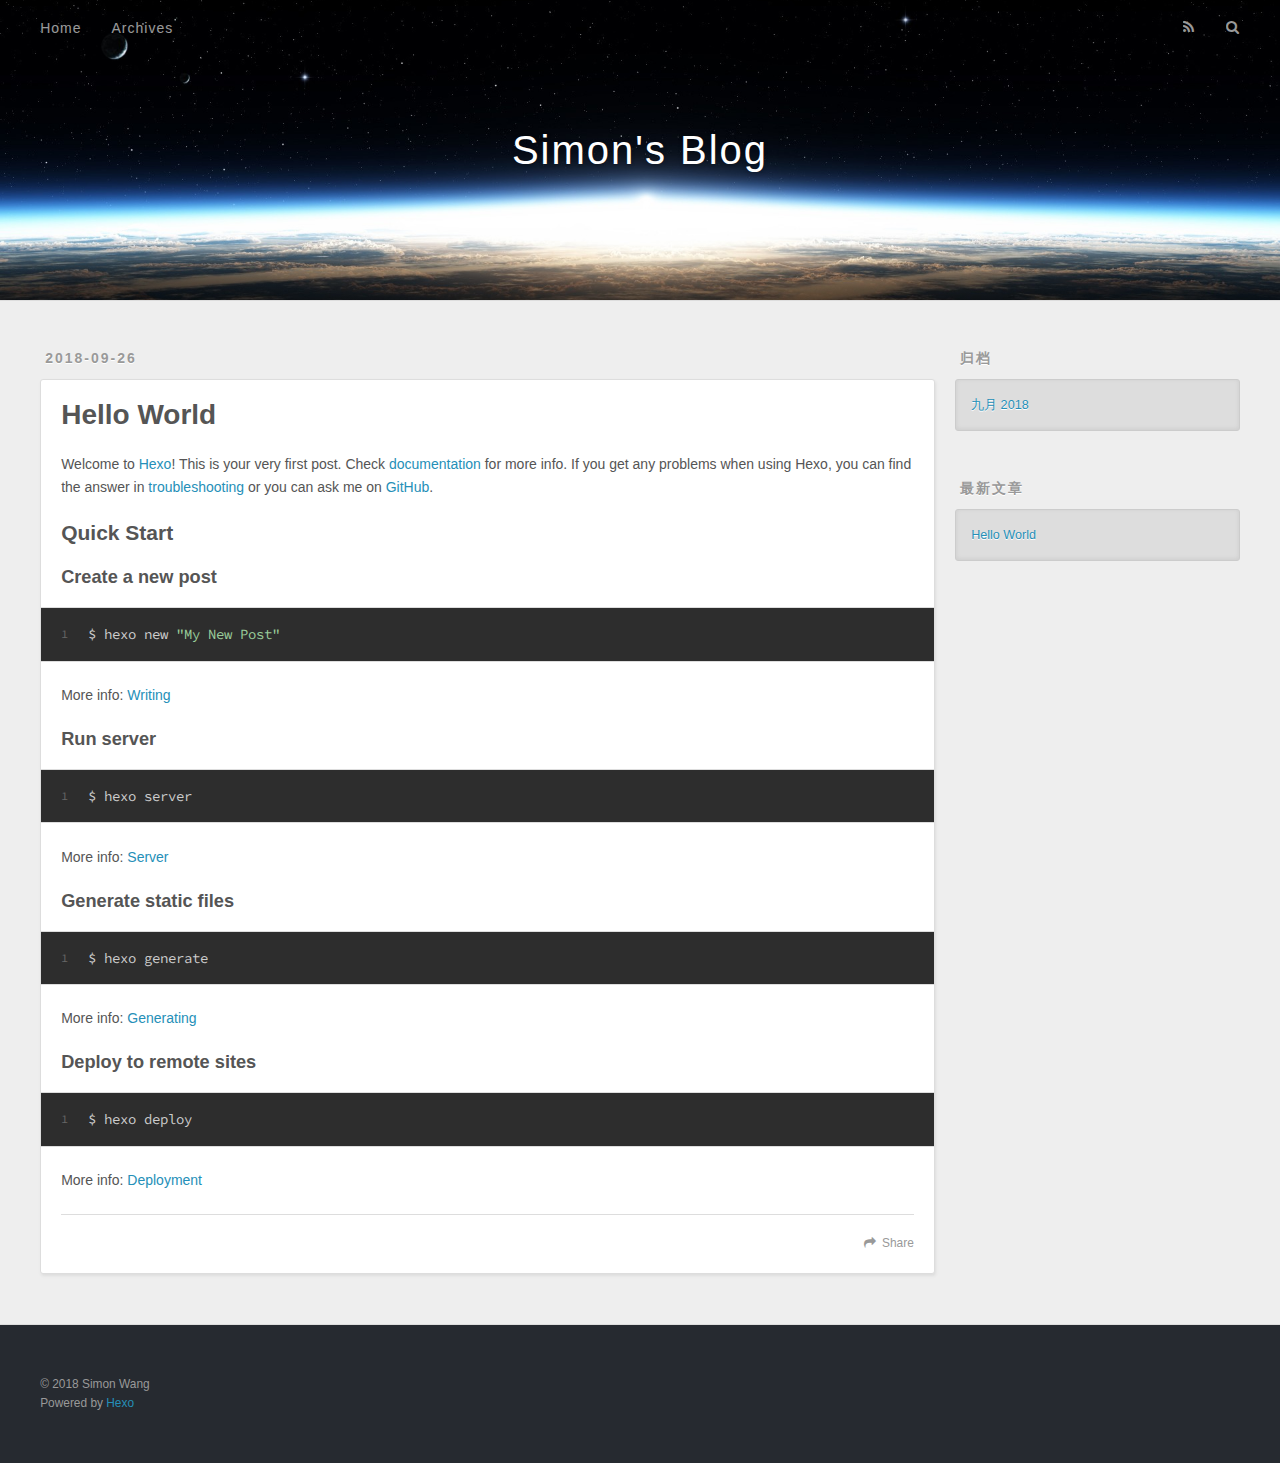
==== index.html @ 8a98c3b3 "Site updated: 2018-09-26 13:31:12" ====
<!DOCTYPE html>
<html>
<head>
  <meta charset="utf-8">
  

  
  <title>Simon&#39;s Blog</title>
  <meta name="viewport" content="width=device-width, initial-scale=1, maximum-scale=1">
  <meta name="description" content="Data Science / Computer Science">
<meta property="og:type" content="website">
<meta property="og:title" content="Simon&#39;s Blog">
<meta property="og:url" content="https://github.com/simonwang95/simonwang95.github.io.git/index.html">
<meta property="og:site_name" content="Simon&#39;s Blog">
<meta property="og:description" content="Data Science / Computer Science">
<meta property="og:locale" content="zh-CN">
<meta name="twitter:card" content="summary">
<meta name="twitter:title" content="Simon&#39;s Blog">
<meta name="twitter:description" content="Data Science / Computer Science">
  
    <link rel="alternate" href="/atom.xml" title="Simon&#39;s Blog" type="application/atom+xml">
  
  
    <link rel="icon" href="/favicon.png">
  
  
    <link href="//fonts.googleapis.com/css?family=Source+Code+Pro" rel="stylesheet" type="text/css">
  
  <link rel="stylesheet" href="/css/style.css">
</head>

<body>
  <div id="container">
    <div id="wrap">
      <header id="header">
  <div id="banner"></div>
  <div id="header-outer" class="outer">
    <div id="header-title" class="inner">
      <h1 id="logo-wrap">
        <a href="/" id="logo">Simon&#39;s Blog</a>
      </h1>
      
    </div>
    <div id="header-inner" class="inner">
      <nav id="main-nav">
        <a id="main-nav-toggle" class="nav-icon"></a>
        
          <a class="main-nav-link" href="/">Home</a>
        
          <a class="main-nav-link" href="/archives">Archives</a>
        
      </nav>
      <nav id="sub-nav">
        
          <a id="nav-rss-link" class="nav-icon" href="/atom.xml" title="RSS Feed"></a>
        
        <a id="nav-search-btn" class="nav-icon" title="搜索"></a>
      </nav>
      <div id="search-form-wrap">
        <form action="//google.com/search" method="get" accept-charset="UTF-8" class="search-form"><input type="search" name="q" class="search-form-input" placeholder="Search"><button type="submit" class="search-form-submit">&#xF002;</button><input type="hidden" name="sitesearch" value="https://github.com/simonwang95/simonwang95.github.io.git"></form>
      </div>
    </div>
  </div>
</header>
      <div class="outer">
        <section id="main">
  
    <article id="post-hello-world" class="article article-type-post" itemscope itemprop="blogPost">
  <div class="article-meta">
    <a href="/2018/09/26/hello-world/" class="article-date">
  <time datetime="2018-09-26T03:29:56.151Z" itemprop="datePublished">2018-09-26</time>
</a>
    
  </div>
  <div class="article-inner">
    
    
      <header class="article-header">
        
  
    <h1 itemprop="name">
      <a class="article-title" href="/2018/09/26/hello-world/">Hello World</a>
    </h1>
  

      </header>
    
    <div class="article-entry" itemprop="articleBody">
      
        <p>Welcome to <a href="https://hexo.io/" target="_blank" rel="noopener">Hexo</a>! This is your very first post. Check <a href="https://hexo.io/docs/" target="_blank" rel="noopener">documentation</a> for more info. If you get any problems when using Hexo, you can find the answer in <a href="https://hexo.io/docs/troubleshooting.html" target="_blank" rel="noopener">troubleshooting</a> or you can ask me on <a href="https://github.com/hexojs/hexo/issues">GitHub</a>.</p>
<h2 id="Quick-Start"><a href="#Quick-Start" class="headerlink" title="Quick Start"></a>Quick Start</h2><h3 id="Create-a-new-post"><a href="#Create-a-new-post" class="headerlink" title="Create a new post"></a>Create a new post</h3><figure class="highlight bash"><table><tr><td class="gutter"><pre><span class="line">1</span><br></pre></td><td class="code"><pre><span class="line">$ hexo new <span class="string">"My New Post"</span></span><br></pre></td></tr></table></figure>
<p>More info: <a href="https://hexo.io/docs/writing.html" target="_blank" rel="noopener">Writing</a></p>
<h3 id="Run-server"><a href="#Run-server" class="headerlink" title="Run server"></a>Run server</h3><figure class="highlight bash"><table><tr><td class="gutter"><pre><span class="line">1</span><br></pre></td><td class="code"><pre><span class="line">$ hexo server</span><br></pre></td></tr></table></figure>
<p>More info: <a href="https://hexo.io/docs/server.html" target="_blank" rel="noopener">Server</a></p>
<h3 id="Generate-static-files"><a href="#Generate-static-files" class="headerlink" title="Generate static files"></a>Generate static files</h3><figure class="highlight bash"><table><tr><td class="gutter"><pre><span class="line">1</span><br></pre></td><td class="code"><pre><span class="line">$ hexo generate</span><br></pre></td></tr></table></figure>
<p>More info: <a href="https://hexo.io/docs/generating.html" target="_blank" rel="noopener">Generating</a></p>
<h3 id="Deploy-to-remote-sites"><a href="#Deploy-to-remote-sites" class="headerlink" title="Deploy to remote sites"></a>Deploy to remote sites</h3><figure class="highlight bash"><table><tr><td class="gutter"><pre><span class="line">1</span><br></pre></td><td class="code"><pre><span class="line">$ hexo deploy</span><br></pre></td></tr></table></figure>
<p>More info: <a href="https://hexo.io/docs/deployment.html" target="_blank" rel="noopener">Deployment</a></p>

      
    </div>
    <footer class="article-footer">
      <a data-url="https://github.com/simonwang95/simonwang95.github.io.git/2018/09/26/hello-world/" data-id="cjminzao50000bovqdilsxh38" class="article-share-link">Share</a>
      
      
    </footer>
  </div>
  
</article>


  


</section>
        
          <aside id="sidebar">
  
    

  
    

  
    
  
    
  <div class="widget-wrap">
    <h3 class="widget-title">归档</h3>
    <div class="widget">
      <ul class="archive-list"><li class="archive-list-item"><a class="archive-list-link" href="/archives/2018/09/">九月 2018</a></li></ul>
    </div>
  </div>


  
    
  <div class="widget-wrap">
    <h3 class="widget-title">最新文章</h3>
    <div class="widget">
      <ul>
        
          <li>
            <a href="/2018/09/26/hello-world/">Hello World</a>
          </li>
        
      </ul>
    </div>
  </div>

  
</aside>
        
      </div>
      <footer id="footer">
  
  <div class="outer">
    <div id="footer-info" class="inner">
      &copy; 2018 Simon Wang<br>
      Powered by <a href="http://hexo.io/" target="_blank">Hexo</a>
    </div>
  </div>
</footer>
    </div>
    <nav id="mobile-nav">
  
    <a href="/" class="mobile-nav-link">Home</a>
  
    <a href="/archives" class="mobile-nav-link">Archives</a>
  
</nav>
    

<script src="//ajax.googleapis.com/ajax/libs/jquery/2.0.3/jquery.min.js"></script>


  <link rel="stylesheet" href="/fancybox/jquery.fancybox.css">
  <script src="/fancybox/jquery.fancybox.pack.js"></script>


<script src="/js/script.js"></script>



  </div>
</body>
</html>
---- css/style.css ----
body {
  width: 100%;
}
body:before,
body:after {
  content: "";
  display: table;
}
body:after {
  clear: both;
}
html,
body,
div,
span,
applet,
object,
iframe,
h1,
h2,
h3,
h4,
h5,
h6,
p,
blockquote,
pre,
a,
abbr,
acronym,
address,
big,
cite,
code,
del,
dfn,
em,
img,
ins,
kbd,
q,
s,
samp,
small,
strike,
strong,
sub,
sup,
tt,
var,
dl,
dt,
dd,
ol,
ul,
li,
fieldset,
form,
label,
legend,
table,
caption,
tbody,
tfoot,
thead,
tr,
th,
td {
  margin: 0;
  padding: 0;
  border: 0;
  outline: 0;
  font-weight: inherit;
  font-style: inherit;
  font-family: inherit;
  font-size: 100%;
  vertical-align: baseline;
}
body {
  line-height: 1;
  color: #000;
  background: #fff;
}
ol,
ul {
  list-style: none;
}
table {
  border-collapse: separate;
  border-spacing: 0;
  vertical-align: middle;
}
caption,
th,
td {
  text-align: left;
  font-weight: normal;
  vertical-align: middle;
}
a img {
  border: none;
}
input,
button {
  margin: 0;
  padding: 0;
}
input::-moz-focus-inner,
button::-moz-focus-inner {
  border: 0;
  padding: 0;
}
@font-face {
  font-family: FontAwesome;
  font-style: normal;
  font-weight: normal;
  src: url("fonts/fontawesome-webfont.eot?v=#4.0.3");
  src: url("fonts/fontawesome-webfont.eot?#iefix&v=#4.0.3") format("embedded-opentype"), url("fonts/fontawesome-webfont.woff?v=#4.0.3") format("woff"), url("fonts/fontawesome-webfont.ttf?v=#4.0.3") format("truetype"), url("fonts/fontawesome-webfont.svg#fontawesomeregular?v=#4.0.3") format("svg");
}
html,
body,
#container {
  height: 100%;
}
body {
  background: #eee;
  font: 14px -apple-system, BlinkMacSystemFont, "Segoe UI", "Roboto", "Oxygen", "Ubuntu", "Cantarell", "Fira Sans", "Droid Sans", "Helvetica Neue", sans-serif;
  -webkit-text-size-adjust: 100%;
}
.outer {
  max-width: 1220px;
  margin: 0 auto;
  padding: 0 20px;
}
.outer:before,
.outer:after {
  content: "";
  display: table;
}
.outer:after {
  clear: both;
}
.inner {
  display: inline;
  float: left;
  width: 98.33333333333333%;
  margin: 0 0.833333333333333%;
}
.left,
.alignleft {
  float: left;
}
.right,
.alignright {
  float: right;
}
.clear {
  clear: both;
}
#container {
  position: relative;
}
.mobile-nav-on {
  overflow: hidden;
}
#wrap {
  height: 100%;
  width: 100%;
  position: absolute;
  top: 0;
  left: 0;
  -webkit-transition: 0.2s ease-out;
  -moz-transition: 0.2s ease-out;
  -ms-transition: 0.2s ease-out;
  transition: 0.2s ease-out;
  z-index: 1;
  background: #eee;
}
.mobile-nav-on #wrap {
  left: 280px;
}
@media screen and (min-width: 768px) {
  #main {
    display: inline;
    float: left;
    width: 73.33333333333333%;
    margin: 0 0.833333333333333%;
  }
}
.article-date,
.article-category-link,
.archive-year,
.widget-title {
  text-decoration: none;
  text-transform: uppercase;
  letter-spacing: 2px;
  color: #999;
  margin-bottom: 1em;
  margin-left: 5px;
  line-height: 1em;
  text-shadow: 0 1px #fff;
  font-weight: bold;
}
.article-inner,
.archive-article-inner {
  background: #fff;
  -webkit-box-shadow: 1px 2px 3px #ddd;
  box-shadow: 1px 2px 3px #ddd;
  border: 1px solid #ddd;
  border-radius: 3px;
}
.article-entry h1,
.widget h1 {
  font-size: 2em;
}
.article-entry h2,
.widget h2 {
  font-size: 1.5em;
}
.article-entry h3,
.widget h3 {
  font-size: 1.3em;
}
.article-entry h4,
.widget h4 {
  font-size: 1.2em;
}
.article-entry h5,
.widget h5 {
  font-size: 1em;
}
.article-entry h6,
.widget h6 {
  font-size: 1em;
  color: #999;
}
.article-entry hr,
.widget hr {
  border: 1px dashed #ddd;
}
.article-entry strong,
.widget strong {
  font-weight: bold;
}
.article-entry em,
.widget em,
.article-entry cite,
.widget cite {
  font-style: italic;
}
.article-entry sup,
.widget sup,
.article-entry sub,
.widget sub {
  font-size: 0.75em;
  line-height: 0;
  position: relative;
  vertical-align: baseline;
}
.article-entry sup,
.widget sup {
  top: -0.5em;
}
.article-entry sub,
.widget sub {
  bottom: -0.2em;
}
.article-entry small,
.widget small {
  font-size: 0.85em;
}
.article-entry acronym,
.widget acronym,
.article-entry abbr,
.widget abbr {
  border-bottom: 1px dotted;
}
.article-entry ul,
.widget ul,
.article-entry ol,
.widget ol,
.article-entry dl,
.widget dl {
  margin: 0 20px;
  line-height: 1.6em;
}
.article-entry ul ul,
.widget ul ul,
.article-entry ol ul,
.widget ol ul,
.article-entry ul ol,
.widget ul ol,
.article-entry ol ol,
.widget ol ol {
  margin-top: 0;
  margin-bottom: 0;
}
.article-entry ul,
.widget ul {
  list-style: disc;
}
.article-entry ol,
.widget ol {
  list-style: decimal;
}
.article-entry dt,
.widget dt {
  font-weight: bold;
}
#header {
  height: 300px;
  position: relative;
  border-bottom: 1px solid #ddd;
}
#header:before,
#header:after {
  content: "";
  position: absolute;
  left: 0;
  right: 0;
  height: 40px;
}
#header:before {
  top: 0;
  background: -webkit-linear-gradient(rgba(0,0,0,0.2), transparent);
  background: -moz-linear-gradient(rgba(0,0,0,0.2), transparent);
  background: -ms-linear-gradient(rgba(0,0,0,0.2), transparent);
  background: linear-gradient(rgba(0,0,0,0.2), transparent);
}
#header:after {
  bottom: 0;
  background: -webkit-linear-gradient(transparent, rgba(0,0,0,0.2));
  background: -moz-linear-gradient(transparent, rgba(0,0,0,0.2));
  background: -ms-linear-gradient(transparent, rgba(0,0,0,0.2));
  background: linear-gradient(transparent, rgba(0,0,0,0.2));
}
#header-outer {
  height: 100%;
  position: relative;
}
#header-inner {
  position: relative;
  overflow: hidden;
}
#banner {
  position: absolute;
  top: 0;
  left: 0;
  width: 100%;
  height: 100%;
  background: url("images/banner.jpg") center #000;
  -webkit-background-size: cover;
  -moz-background-size: cover;
  background-size: cover;
  z-index: -1;
}
#header-title {
  text-align: center;
  height: 40px;
  position: absolute;
  top: 50%;
  left: 0;
  margin-top: -20px;
}
#logo,
#subtitle {
  text-decoration: none;
  color: #fff;
  font-weight: 300;
  text-shadow: 0 1px 4px rgba(0,0,0,0.3);
}
#logo {
  font-size: 40px;
  line-height: 40px;
  letter-spacing: 2px;
}
#subtitle {
  font-size: 16px;
  line-height: 16px;
  letter-spacing: 1px;
}
#subtitle-wrap {
  margin-top: 16px;
}
#main-nav {
  float: left;
  margin-left: -15px;
}
.nav-icon,
.main-nav-link {
  float: left;
  color: #fff;
  opacity: 0.6;
  text-decoration: none;
  text-shadow: 0 1px rgba(0,0,0,0.2);
  -webkit-transition: opacity 0.2s;
  -moz-transition: opacity 0.2s;
  -ms-transition: opacity 0.2s;
  transition: opacity 0.2s;
  display: block;
  padding: 20px 15px;
}
.nav-icon:hover,
.main-nav-link:hover {
  opacity: 1;
}
.nav-icon {
  font-family: FontAwesome;
  text-align: center;
  font-size: 14px;
  width: 14px;
  height: 14px;
  padding: 20px 15px;
  position: relative;
  cursor: pointer;
}
.main-nav-link {
  font-weight: 300;
  letter-spacing: 1px;
}
@media screen and (max-width: 479px) {
  .main-nav-link {
    display: none;
  }
}
#main-nav-toggle {
  display: none;
}
#main-nav-toggle:before {
  content: "\f0c9";
}
@media screen and (max-width: 479px) {
  #main-nav-toggle {
    display: block;
  }
}
#sub-nav {
  float: right;
  margin-right: -15px;
}
#nav-rss-link:before {
  content: "\f09e";
}
#nav-search-btn:before {
  content: "\f002";
}
#search-form-wrap {
  position: absolute;
  top: 15px;
  width: 150px;
  height: 30px;
  right: -150px;
  opacity: 0;
  -webkit-transition: 0.2s ease-out;
  -moz-transition: 0.2s ease-out;
  -ms-transition: 0.2s ease-out;
  transition: 0.2s ease-out;
}
#search-form-wrap.on {
  opacity: 1;
  right: 0;
}
@media screen and (max-width: 479px) {
  #search-form-wrap {
    width: 100%;
    right: -100%;
  }
}
.search-form {
  position: absolute;
  top: 0;
  left: 0;
  right: 0;
  background: #fff;
  padding: 5px 15px;
  border-radius: 15px;
  -webkit-box-shadow: 0 0 10px rgba(0,0,0,0.3);
  box-shadow: 0 0 10px rgba(0,0,0,0.3);
}
.search-form-input {
  border: none;
  background: none;
  color: #555;
  width: 100%;
  font: 13px -apple-system, BlinkMacSystemFont, "Segoe UI", "Roboto", "Oxygen", "Ubuntu", "Cantarell", "Fira Sans", "Droid Sans", "Helvetica Neue", sans-serif;
  outline: none;
}
.search-form-input::-webkit-search-results-decoration,
.search-form-input::-webkit-search-cancel-button {
  -webkit-appearance: none;
}
.search-form-submit {
  position: absolute;
  top: 50%;
  right: 10px;
  margin-top: -7px;
  font: 13px FontAwesome;
  border: none;
  background: none;
  color: #bbb;
  cursor: pointer;
}
.search-form-submit:hover,
.search-form-submit:focus {
  color: #777;
}
.article {
  margin: 50px 0;
}
.article-inner {
  overflow: hidden;
}
.article-meta:before,
.article-meta:after {
  content: "";
  display: table;
}
.article-meta:after {
  clear: both;
}
.article-date {
  float: left;
}
.article-category {
  float: left;
  line-height: 1em;
  color: #ccc;
  text-shadow: 0 1px #fff;
  margin-left: 8px;
}
.article-category:before {
  content: "\2022";
}
.article-category-link {
  margin: 0 12px 1em;
}
.article-header {
  padding: 20px 20px 0;
}
.article-title {
  text-decoration: none;
  font-size: 2em;
  font-weight: bold;
  color: #555;
  line-height: 1.1em;
  -webkit-transition: color 0.2s;
  -moz-transition: color 0.2s;
  -ms-transition: color 0.2s;
  transition: color 0.2s;
}
a.article-title:hover {
  color: #258fb8;
}
.article-entry {
  color: #555;
  padding: 0 20px;
}
.article-entry:before,
.article-entry:after {
  content: "";
  display: table;
}
.article-entry:after {
  clear: both;
}
.article-entry p,
.article-entry table {
  line-height: 1.6em;
  margin: 1.6em 0;
}
.article-entry h1,
.article-entry h2,
.article-entry h3,
.article-entry h4,
.article-entry h5,
.article-entry h6 {
  font-weight: bold;
}
.article-entry h1,
.article-entry h2,
.article-entry h3,
.article-entry h4,
.article-entry h5,
.article-entry h6 {
  line-height: 1.1em;
  margin: 1.1em 0;
}
.article-entry a {
  color: #258fb8;
  text-decoration: none;
}
.article-entry a:hover {
  text-decoration: underline;
}
.article-entry ul,
.article-entry ol,
.article-entry dl {
  margin-top: 1.6em;
  margin-bottom: 1.6em;
}
.article-entry img,
.article-entry video {
  max-width: 100%;
  height: auto;
  display: block;
  margin: auto;
}
.article-entry iframe {
  border: none;
}
.article-entry table {
  width: 100%;
  border-collapse: collapse;
  border-spacing: 0;
}
.article-entry th {
  font-weight: bold;
  border-bottom: 3px solid #ddd;
  padding-bottom: 0.5em;
}
.article-entry td {
  border-bottom: 1px solid #ddd;
  padding: 10px 0;
}
.article-entry blockquote {
  font-family: Georgia, "Times New Roman", serif;
  font-size: 1.4em;
  margin: 1.6em 20px;
  text-align: center;
}
.article-entry blockquote footer {
  font-size: 14px;
  margin: 1.6em 0;
  font-family: -apple-system, BlinkMacSystemFont, "Segoe UI", "Roboto", "Oxygen", "Ubuntu", "Cantarell", "Fira Sans", "Droid Sans", "Helvetica Neue", sans-serif;
}
.article-entry blockquote footer cite:before {
  content: "—";
  padding: 0 0.5em;
}
.article-entry .pullquote {
  text-align: left;
  width: 45%;
  margin: 0;
}
.article-entry .pullquote.left {
  margin-left: 0.5em;
  margin-right: 1em;
}
.article-entry .pullquote.right {
  margin-right: 0.5em;
  margin-left: 1em;
}
.article-entry .caption {
  color: #999;
  display: block;
  font-size: 0.9em;
  margin-top: 0.5em;
  position: relative;
  text-align: center;
}
.article-entry .video-container {
  position: relative;
  padding-top: 56.25%;
  height: 0;
  overflow: hidden;
}
.article-entry .video-container iframe,
.article-entry .video-container object,
.article-entry .video-container embed {
  position: absolute;
  top: 0;
  left: 0;
  width: 100%;
  height: 100%;
  margin-top: 0;
}
.article-more-link a {
  display: inline-block;
  line-height: 1em;
  padding: 6px 15px;
  border-radius: 15px;
  background: #eee;
  color: #999;
  text-shadow: 0 1px #fff;
  text-decoration: none;
}
.article-more-link a:hover {
  background: #258fb8;
  color: #fff;
  text-decoration: none;
  text-shadow: 0 1px #1e7293;
}
.article-footer {
  font-size: 0.85em;
  line-height: 1.6em;
  border-top: 1px solid #ddd;
  padding-top: 1.6em;
  margin: 0 20px 20px;
}
.article-footer:before,
.article-footer:after {
  content: "";
  display: table;
}
.article-footer:after {
  clear: both;
}
.article-footer a {
  color: #999;
  text-decoration: none;
}
.article-footer a:hover {
  color: #555;
}
.article-tag-list-item {
  float: left;
  margin-right: 10px;
}
.article-tag-list-link:before {
  content: "#";
}
.article-comment-link {
  float: right;
}
.article-comment-link:before {
  content: "\f075";
  font-family: FontAwesome;
  padding-right: 8px;
}
.article-share-link {
  cursor: pointer;
  float: right;
  margin-left: 20px;
}
.article-share-link:before {
  content: "\f064";
  font-family: FontAwesome;
  padding-right: 6px;
}
#article-nav {
  position: relative;
}
#article-nav:before,
#article-nav:after {
  content: "";
  display: table;
}
#article-nav:after {
  clear: both;
}
@media screen and (min-width: 768px) {
  #article-nav {
    margin: 50px 0;
  }
  #article-nav:before {
    width: 8px;
    height: 8px;
    position: absolute;
    top: 50%;
    left: 50%;
    margin-top: -4px;
    margin-left: -4px;
    content: "";
    border-radius: 50%;
    background: #ddd;
    -webkit-box-shadow: 0 1px 2px #fff;
    box-shadow: 0 1px 2px #fff;
  }
}
.article-nav-link-wrap {
  text-decoration: none;
  text-shadow: 0 1px #fff;
  color: #999;
  -webkit-box-sizing: border-box;
  -moz-box-sizing: border-box;
  box-sizing: border-box;
  margin-top: 50px;
  text-align: center;
  display: block;
}
.article-nav-link-wrap:hover {
  color: #555;
}
@media screen and (min-width: 768px) {
  .article-nav-link-wrap {
    width: 50%;
    margin-top: 0;
  }
}
@media screen and (min-width: 768px) {
  #article-nav-newer {
    float: left;
    text-align: right;
    padding-right: 20px;
  }
}
@media screen and (min-width: 768px) {
  #article-nav-older {
    float: right;
    text-align: left;
    padding-left: 20px;
  }
}
.article-nav-caption {
  text-transform: uppercase;
  letter-spacing: 2px;
  color: #ddd;
  line-height: 1em;
  font-weight: bold;
}
#article-nav-newer .article-nav-caption {
  margin-right: -2px;
}
.article-nav-title {
  font-size: 0.85em;
  line-height: 1.6em;
  margin-top: 0.5em;
}
.article-share-box {
  position: absolute;
  display: none;
  background: #fff;
  -webkit-box-shadow: 1px 2px 10px rgba(0,0,0,0.2);
  box-shadow: 1px 2px 10px rgba(0,0,0,0.2);
  border-radius: 3px;
  margin-left: -145px;
  overflow: hidden;
  z-index: 1;
}
.article-share-box.on {
  display: block;
}
.article-share-input {
  width: 100%;
  background: none;
  -webkit-box-sizing: border-box;
  -moz-box-sizing: border-box;
  box-sizing: border-box;
  font: 14px -apple-system, BlinkMacSystemFont, "Segoe UI", "Roboto", "Oxygen", "Ubuntu", "Cantarell", "Fira Sans", "Droid Sans", "Helvetica Neue", sans-serif;
  padding: 0 15px;
  color: #555;
  outline: none;
  border: 1px solid #ddd;
  border-radius: 3px 3px 0 0;
  height: 36px;
  line-height: 36px;
}
.article-share-links {
  background: #eee;
}
.article-share-links:before,
.article-share-links:after {
  content: "";
  display: table;
}
.article-share-links:after {
  clear: both;
}
.article-share-twitter,
.article-share-facebook,
.article-share-pinterest,
.article-share-google {
  width: 50px;
  height: 36px;
  display: block;
  float: left;
  position: relative;
  color: #999;
  text-shadow: 0 1px #fff;
}
.article-share-twitter:before,
.article-share-facebook:before,
.article-share-pinterest:before,
.article-share-google:before {
  font-size: 20px;
  font-family: FontAwesome;
  width: 20px;
  height: 20px;
  position: absolute;
  top: 50%;
  left: 50%;
  margin-top: -10px;
  margin-left: -10px;
  text-align: center;
}
.article-share-twitter:hover,
.article-share-facebook:hover,
.article-share-pinterest:hover,
.article-share-google:hover {
  color: #fff;
}
.article-share-twitter:before {
  content: "\f099";
}
.article-share-twitter:hover {
  background: #00aced;
  text-shadow: 0 1px #008abe;
}
.article-share-facebook:before {
  content: "\f09a";
}
.article-share-facebook:hover {
  background: #3b5998;
  text-shadow: 0 1px #2f477a;
}
.article-share-pinterest:before {
  content: "\f0d2";
}
.article-share-pinterest:hover {
  background: #cb2027;
  text-shadow: 0 1px #a21a1f;
}
.article-share-google:before {
  content: "\f0d5";
}
.article-share-google:hover {
  background: #dd4b39;
  text-shadow: 0 1px #be3221;
}
.article-gallery {
  background: #000;
  position: relative;
}
.article-gallery-photos {
  position: relative;
  overflow: hidden;
}
.article-gallery-img {
  display: none;
  max-width: 100%;
}
.article-gallery-img:first-child {
  display: block;
}
.article-gallery-img.loaded {
  position: absolute;
  display: block;
}
.article-gallery-img img {
  display: block;
  max-width: 100%;
  margin: 0 auto;
}
#comments {
  background: #fff;
  -webkit-box-shadow: 1px 2px 3px #ddd;
  box-shadow: 1px 2px 3px #ddd;
  padding: 20px;
  border: 1px solid #ddd;
  border-radius: 3px;
  margin: 50px 0;
}
#comments a {
  color: #258fb8;
}
.archives-wrap {
  margin: 50px 0;
}
.archives:before,
.archives:after {
  content: "";
  display: table;
}
.archives:after {
  clear: both;
}
.archive-year-wrap {
  margin-bottom: 1em;
}
.archives {
  -webkit-column-gap: 10px;
  -moz-column-gap: 10px;
  column-gap: 10px;
}
@media screen and (min-width: 480px) and (max-width: 767px) {
  .archives {
    -webkit-column-count: 2;
    -moz-column-count: 2;
    column-count: 2;
  }
}
@media screen and (min-width: 768px) {
  .archives {
    -webkit-column-count: 3;
    -moz-column-count: 3;
    column-count: 3;
  }
}
.archive-article {
  -webkit-column-break-inside: avoid;
  page-break-inside: avoid;
  overflow: hidden;
  break-inside: avoid-column;
}
.archive-article-inner {
  padding: 10px;
  margin-bottom: 15px;
}
.archive-article-title {
  text-decoration: none;
  font-weight: bold;
  color: #555;
  -webkit-transition: color 0.2s;
  -moz-transition: color 0.2s;
  -ms-transition: color 0.2s;
  transition: color 0.2s;
  line-height: 1.6em;
}
.archive-article-title:hover {
  color: #258fb8;
}
.archive-article-footer {
  margin-top: 1em;
}
.archive-article-date {
  color: #999;
  text-decoration: none;
  font-size: 0.85em;
  line-height: 1em;
  margin-bottom: 0.5em;
  display: block;
}
#page-nav {
  margin: 50px auto;
  background: #fff;
  -webkit-box-shadow: 1px 2px 3px #ddd;
  box-shadow: 1px 2px 3px #ddd;
  border: 1px solid #ddd;
  border-radius: 3px;
  text-align: center;
  color: #999;
  overflow: hidden;
}
#page-nav:before,
#page-nav:after {
  content: "";
  display: table;
}
#page-nav:after {
  clear: both;
}
#page-nav a,
#page-nav span {
  padding: 10px 20px;
  line-height: 1;
  height: 2ex;
}
#page-nav a {
  color: #999;
  text-decoration: none;
}
#page-nav a:hover {
  background: #999;
  color: #fff;
}
#page-nav .prev {
  float: left;
}
#page-nav .next {
  float: right;
}
#page-nav .page-number {
  display: inline-block;
}
@media screen and (max-width: 479px) {
  #page-nav .page-number {
    display: none;
  }
}
#page-nav .current {
  color: #555;
  font-weight: bold;
}
#page-nav .space {
  color: #ddd;
}
#footer {
  background: #262a30;
  padding: 50px 0;
  border-top: 1px solid #ddd;
  color: #999;
}
#footer a {
  color: #258fb8;
  text-decoration: none;
}
#footer a:hover {
  text-decoration: underline;
}
#footer-info {
  line-height: 1.6em;
  font-size: 0.85em;
}
.article-entry pre,
.article-entry .highlight {
  background: #2d2d2d;
  margin: 0 -20px;
  padding: 15px 20px;
  border-style: solid;
  border-color: #ddd;
  border-width: 1px 0;
  overflow: auto;
  color: #ccc;
  line-height: 22.400000000000002px;
}
.article-entry .highlight .gutter pre,
.article-entry .gist .gist-file .gist-data .line-numbers {
  color: #666;
  font-size: 0.85em;
}
.article-entry pre,
.article-entry code {
  font-family: "Source Code Pro", Consolas, Monaco, Menlo, Consolas, monospace;
}
.article-entry code {
  background: #eee;
  text-shadow: 0 1px #fff;
  padding: 0 0.3em;
}
.article-entry pre code {
  background: none;
  text-shadow: none;
  padding: 0;
}
.article-entry .highlight pre {
  border: none;
  margin: 0;
  padding: 0;
}
.article-entry .highlight table {
  margin: 0;
  width: auto;
}
.article-entry .highlight td {
  border: none;
  padding: 0;
}
.article-entry .highlight figcaption {
  font-size: 0.85em;
  color: #999;
  line-height: 1em;
  margin-bottom: 1em;
}
.article-entry .highlight figcaption:before,
.article-entry .highlight figcaption:after {
  content: "";
  display: table;
}
.article-entry .highlight figcaption:after {
  clear: both;
}
.article-entry .highlight figcaption a {
  float: right;
}
.article-entry .highlight .gutter pre {
  text-align: right;
  padding-right: 20px;
}
.article-entry .highlight .line {
  height: 22.400000000000002px;
}
.article-entry .highlight .line.marked {
  background: #515151;
}
.article-entry .gist {
  margin: 0 -20px;
  border-style: solid;
  border-color: #ddd;
  border-width: 1px 0;
  background: #2d2d2d;
  padding: 15px 20px 15px 0;
}
.article-entry .gist .gist-file {
  border: none;
  font-family: "Source Code Pro", Consolas, Monaco, Menlo, Consolas, monospace;
  margin: 0;
}
.article-entry .gist .gist-file .gist-data {
  background: none;
  border: none;
}
.article-entry .gist .gist-file .gist-data .line-numbers {
  background: none;
  border: none;
  padding: 0 20px 0 0;
}
.article-entry .gist .gist-file .gist-data .line-data {
  padding: 0 !important;
}
.article-entry .gist .gist-file .highlight {
  margin: 0;
  padding: 0;
  border: none;
}
.article-entry .gist .gist-file .gist-meta {
  background: #2d2d2d;
  color: #999;
  font: 0.85em -apple-system, BlinkMacSystemFont, "Segoe UI", "Roboto", "Oxygen", "Ubuntu", "Cantarell", "Fira Sans", "Droid Sans", "Helvetica Neue", sans-serif;
  text-shadow: 0 0;
  padding: 0;
  margin-top: 1em;
  margin-left: 20px;
}
.article-entry .gist .gist-file .gist-meta a {
  color: #258fb8;
  font-weight: normal;
}
.article-entry .gist .gist-file .gist-meta a:hover {
  text-decoration: underline;
}
pre .comment,
pre .title {
  color: #999;
}
pre .variable,
pre .attribute,
pre .tag,
pre .regexp,
pre .ruby .constant,
pre .xml .tag .title,
pre .xml .pi,
pre .xml .doctype,
pre .html .doctype,
pre .css .id,
pre .css .class,
pre .css .pseudo {
  color: #f2777a;
}
pre .number,
pre .preprocessor,
pre .built_in,
pre .literal,
pre .params,
pre .constant {
  color: #f99157;
}
pre .class,
pre .ruby .class .title,
pre .css .rules .attribute {
  color: #9c9;
}
pre .string,
pre .value,
pre .inheritance,
pre .header,
pre .ruby .symbol,
pre .xml .cdata {
  color: #9c9;
}
pre .css .hexcolor {
  color: #6cc;
}
pre .function,
pre .python .decorator,
pre .python .title,
pre .ruby .function .title,
pre .ruby .title .keyword,
pre .perl .sub,
pre .javascript .title,
pre .coffeescript .title {
  color: #69c;
}
pre .keyword,
pre .javascript .function {
  color: #c9c;
}
@media screen and (max-width: 479px) {
  #mobile-nav {
    position: absolute;
    top: 0;
    left: 0;
    width: 280px;
    height: 100%;
    background: #191919;
    border-right: 1px solid #fff;
  }
}
@media screen and (max-width: 479px) {
  .mobile-nav-link {
    display: block;
    color: #999;
    text-decoration: none;
    padding: 15px 20px;
    font-weight: bold;
  }
  .mobile-nav-link:hover {
    color: #fff;
  }
}
@media screen and (min-width: 768px) {
  #sidebar {
    display: inline;
    float: left;
    width: 23.333333333333332%;
    margin: 0 0.833333333333333%;
  }
}
.widget-wrap {
  margin: 50px 0;
}
.widget {
  color: #777;
  text-shadow: 0 1px #fff;
  background: #ddd;
  -webkit-box-shadow: 0 -1px 4px #ccc inset;
  box-shadow: 0 -1px 4px #ccc inset;
  border: 1px solid #ccc;
  padding: 15px;
  border-radius: 3px;
}
.widget a {
  color: #258fb8;
  text-decoration: none;
}
.widget a:hover {
  text-decoration: underline;
}
.widget ul ul,
.widget ol ul,
.widget dl ul,
.widget ul ol,
.widget ol ol,
.widget dl ol,
.widget ul dl,
.widget ol dl,
.widget dl dl {
  margin-left: 15px;
  list-style: disc;
}
.widget {
  line-height: 1.6em;
  word-wrap: break-word;
  font-size: 0.9em;
}
.widget ul,
.widget ol {
  list-style: none;
  margin: 0;
}
.widget ul ul,
.widget ol ul,
.widget ul ol,
.widget ol ol {
  margin: 0 20px;
}
.widget ul ul,
.widget ol ul {
  list-style: disc;
}
.widget ul ol,
.widget ol ol {
  list-style: decimal;
}
.category-list-count,
.tag-list-count,
.archive-list-count {
  padding-left: 5px;
  color: #999;
  font-size: 0.85em;
}
.category-list-count:before,
.tag-list-count:before,
.archive-list-count:before {
  content: "(";
}
.category-list-count:after,
.tag-list-count:after,
.archive-list-count:after {
  content: ")";
}
.tagcloud a {
  margin-right: 5px;
  display: inline-block;
}
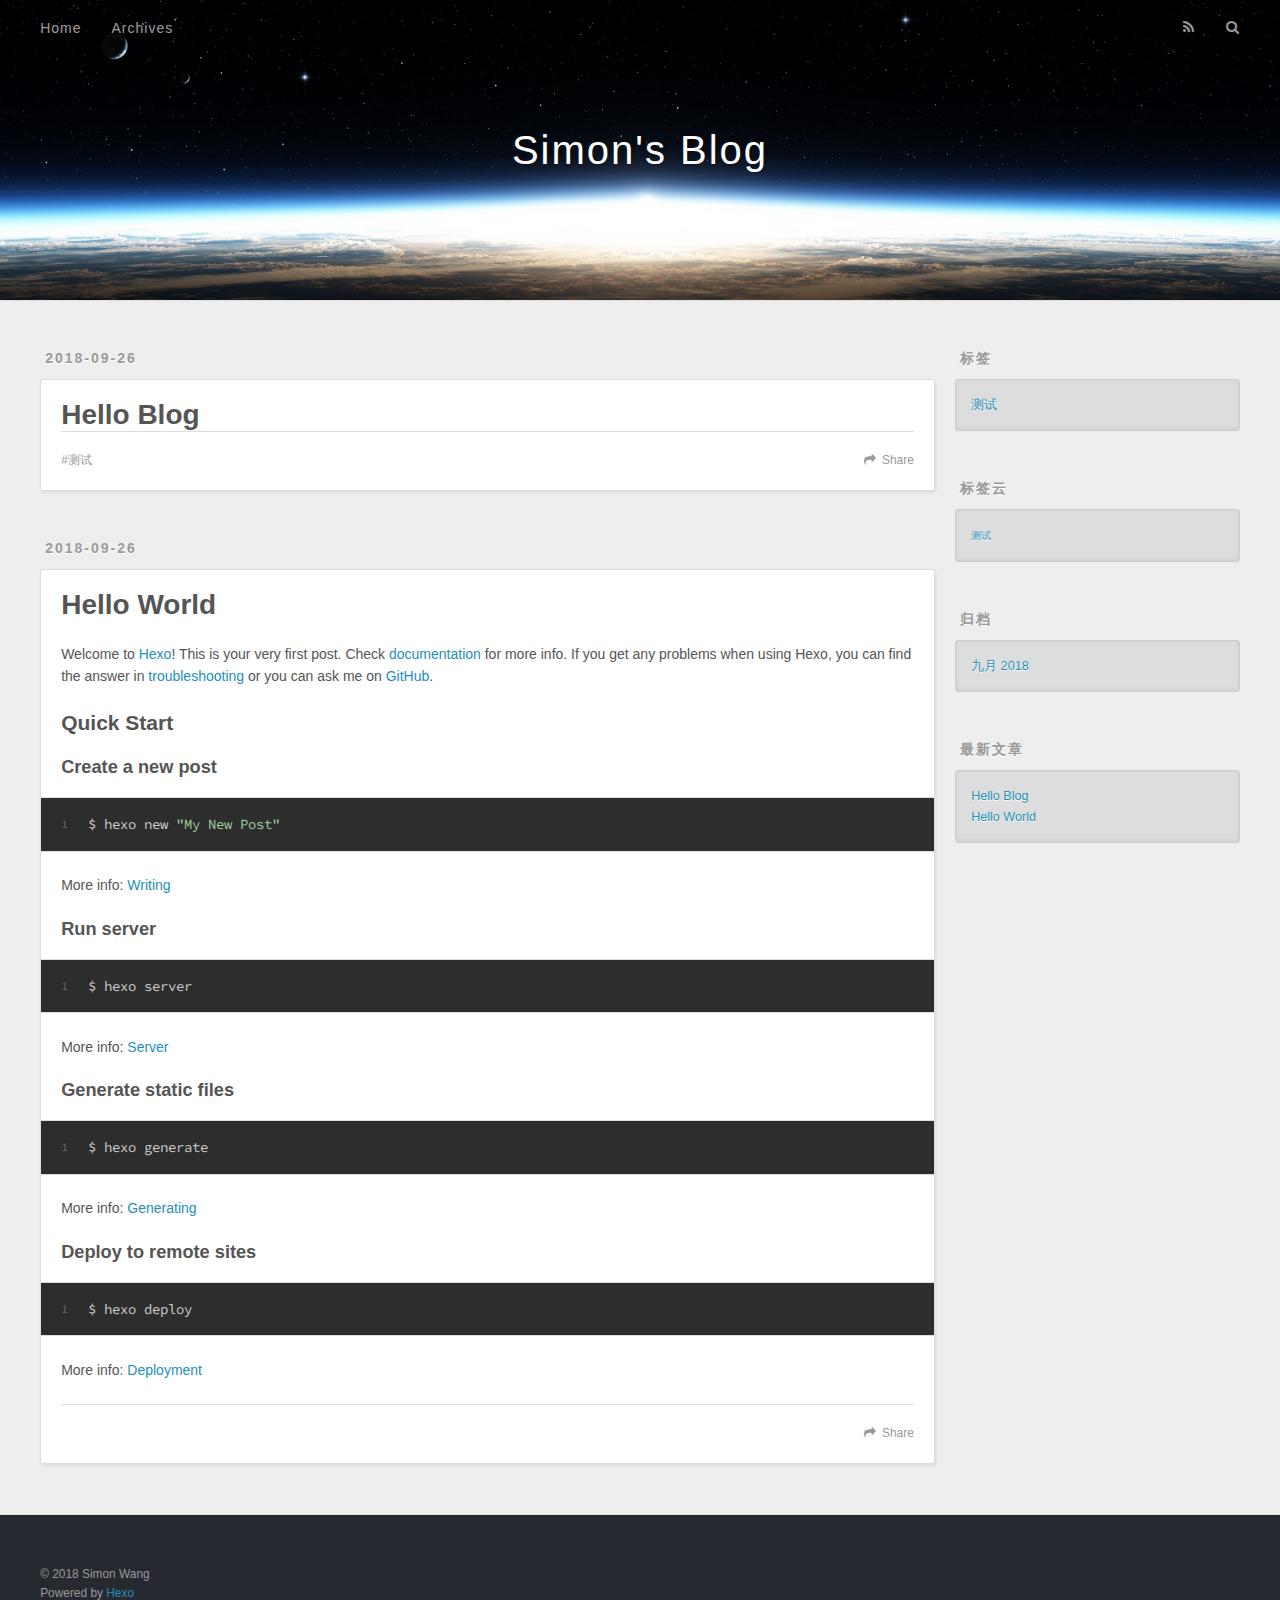
==== commit 9873b3ae: "Site updated: 2018-09-26 13:53:43" ====
--- a/index.html
+++ b/index.html
@@ -10,7 +10,7 @@
   <meta name="description" content="Data Science / Computer Science">
 <meta property="og:type" content="website">
 <meta property="og:title" content="Simon&#39;s Blog">
-<meta property="og:url" content="https://github.com/simonwang95/simonwang95.github.io.git/index.html">
+<meta property="og:url" content="http://yoursite.com/index.html">
 <meta property="og:site_name" content="Simon&#39;s Blog">
 <meta property="og:description" content="Data Science / Computer Science">
 <meta property="og:locale" content="zh-CN">
@@ -57,13 +57,51 @@
         <a id="nav-search-btn" class="nav-icon" title="搜索"></a>
       </nav>
       <div id="search-form-wrap">
-        <form action="//google.com/search" method="get" accept-charset="UTF-8" class="search-form"><input type="search" name="q" class="search-form-input" placeholder="Search"><button type="submit" class="search-form-submit">&#xF002;</button><input type="hidden" name="sitesearch" value="https://github.com/simonwang95/simonwang95.github.io.git"></form>
+        <form action="//google.com/search" method="get" accept-charset="UTF-8" class="search-form"><input type="search" name="q" class="search-form-input" placeholder="Search"><button type="submit" class="search-form-submit">&#xF002;</button><input type="hidden" name="sitesearch" value="http://yoursite.com"></form>
       </div>
     </div>
   </div>
 </header>
       <div class="outer">
         <section id="main">
+  
+    <article id="post-Hello-Blog" class="article article-type-post" itemscope itemprop="blogPost">
+  <div class="article-meta">
+    <a href="/2018/09/26/Hello-Blog/" class="article-date">
+  <time datetime="2018-09-26T05:38:33.000Z" itemprop="datePublished">2018-09-26</time>
+</a>
+    
+  </div>
+  <div class="article-inner">
+    
+    
+      <header class="article-header">
+        
+  
+    <h1 itemprop="name">
+      <a class="article-title" href="/2018/09/26/Hello-Blog/">Hello Blog</a>
+    </h1>
+  
+
+      </header>
+    
+    <div class="article-entry" itemprop="articleBody">
+      
+        
+      
+    </div>
+    <footer class="article-footer">
+      <a data-url="http://yoursite.com/2018/09/26/Hello-Blog/" data-id="cjmiqeoj00000k4vqb4rhen1s" class="article-share-link">Share</a>
+      
+      
+  <ul class="article-tag-list"><li class="article-tag-list-item"><a class="article-tag-list-link" href="/tags/测试/">测试</a></li></ul>
+
+    </footer>
+  </div>
+  
+</article>
+
+
   
     <article id="post-hello-world" class="article article-type-post" itemscope itemprop="blogPost">
   <div class="article-meta">
@@ -87,7 +125,7 @@
     
     <div class="article-entry" itemprop="articleBody">
       
-        <p>Welcome to <a href="https://hexo.io/" target="_blank" rel="noopener">Hexo</a>! This is your very first post. Check <a href="https://hexo.io/docs/" target="_blank" rel="noopener">documentation</a> for more info. If you get any problems when using Hexo, you can find the answer in <a href="https://hexo.io/docs/troubleshooting.html" target="_blank" rel="noopener">troubleshooting</a> or you can ask me on <a href="https://github.com/hexojs/hexo/issues">GitHub</a>.</p>
+        <p>Welcome to <a href="https://hexo.io/" target="_blank" rel="noopener">Hexo</a>! This is your very first post. Check <a href="https://hexo.io/docs/" target="_blank" rel="noopener">documentation</a> for more info. If you get any problems when using Hexo, you can find the answer in <a href="https://hexo.io/docs/troubleshooting.html" target="_blank" rel="noopener">troubleshooting</a> or you can ask me on <a href="https://github.com/hexojs/hexo/issues" target="_blank" rel="noopener">GitHub</a>.</p>
 <h2 id="Quick-Start"><a href="#Quick-Start" class="headerlink" title="Quick Start"></a>Quick Start</h2><h3 id="Create-a-new-post"><a href="#Create-a-new-post" class="headerlink" title="Create a new post"></a>Create a new post</h3><figure class="highlight bash"><table><tr><td class="gutter"><pre><span class="line">1</span><br></pre></td><td class="code"><pre><span class="line">$ hexo new <span class="string">"My New Post"</span></span><br></pre></td></tr></table></figure>
 <p>More info: <a href="https://hexo.io/docs/writing.html" target="_blank" rel="noopener">Writing</a></p>
 <h3 id="Run-server"><a href="#Run-server" class="headerlink" title="Run server"></a>Run server</h3><figure class="highlight bash"><table><tr><td class="gutter"><pre><span class="line">1</span><br></pre></td><td class="code"><pre><span class="line">$ hexo server</span><br></pre></td></tr></table></figure>
@@ -100,7 +138,7 @@
       
     </div>
     <footer class="article-footer">
-      <a data-url="https://github.com/simonwang95/simonwang95.github.io.git/2018/09/26/hello-world/" data-id="cjminzao50000bovqdilsxh38" class="article-share-link">Share</a>
+      <a data-url="http://yoursite.com/2018/09/26/hello-world/" data-id="cjmiqeojb0001k4vq8ohz0emz" class="article-share-link">Share</a>
       
       
     </footer>
@@ -120,9 +158,23 @@
 
   
     
-
-  
-    
+  <div class="widget-wrap">
+    <h3 class="widget-title">标签</h3>
+    <div class="widget">
+      <ul class="tag-list"><li class="tag-list-item"><a class="tag-list-link" href="/tags/测试/">测试</a></li></ul>
+    </div>
+  </div>
+
+
+  
+    
+  <div class="widget-wrap">
+    <h3 class="widget-title">标签云</h3>
+    <div class="widget tagcloud">
+      <a href="/tags/测试/" style="font-size: 10px;">测试</a>
+    </div>
+  </div>
+
   
     
   <div class="widget-wrap">
@@ -139,6 +191,10 @@
     <h3 class="widget-title">最新文章</h3>
     <div class="widget">
       <ul>
+        
+          <li>
+            <a href="/2018/09/26/Hello-Blog/">Hello Blog</a>
+          </li>
         
           <li>
             <a href="/2018/09/26/hello-world/">Hello World</a>
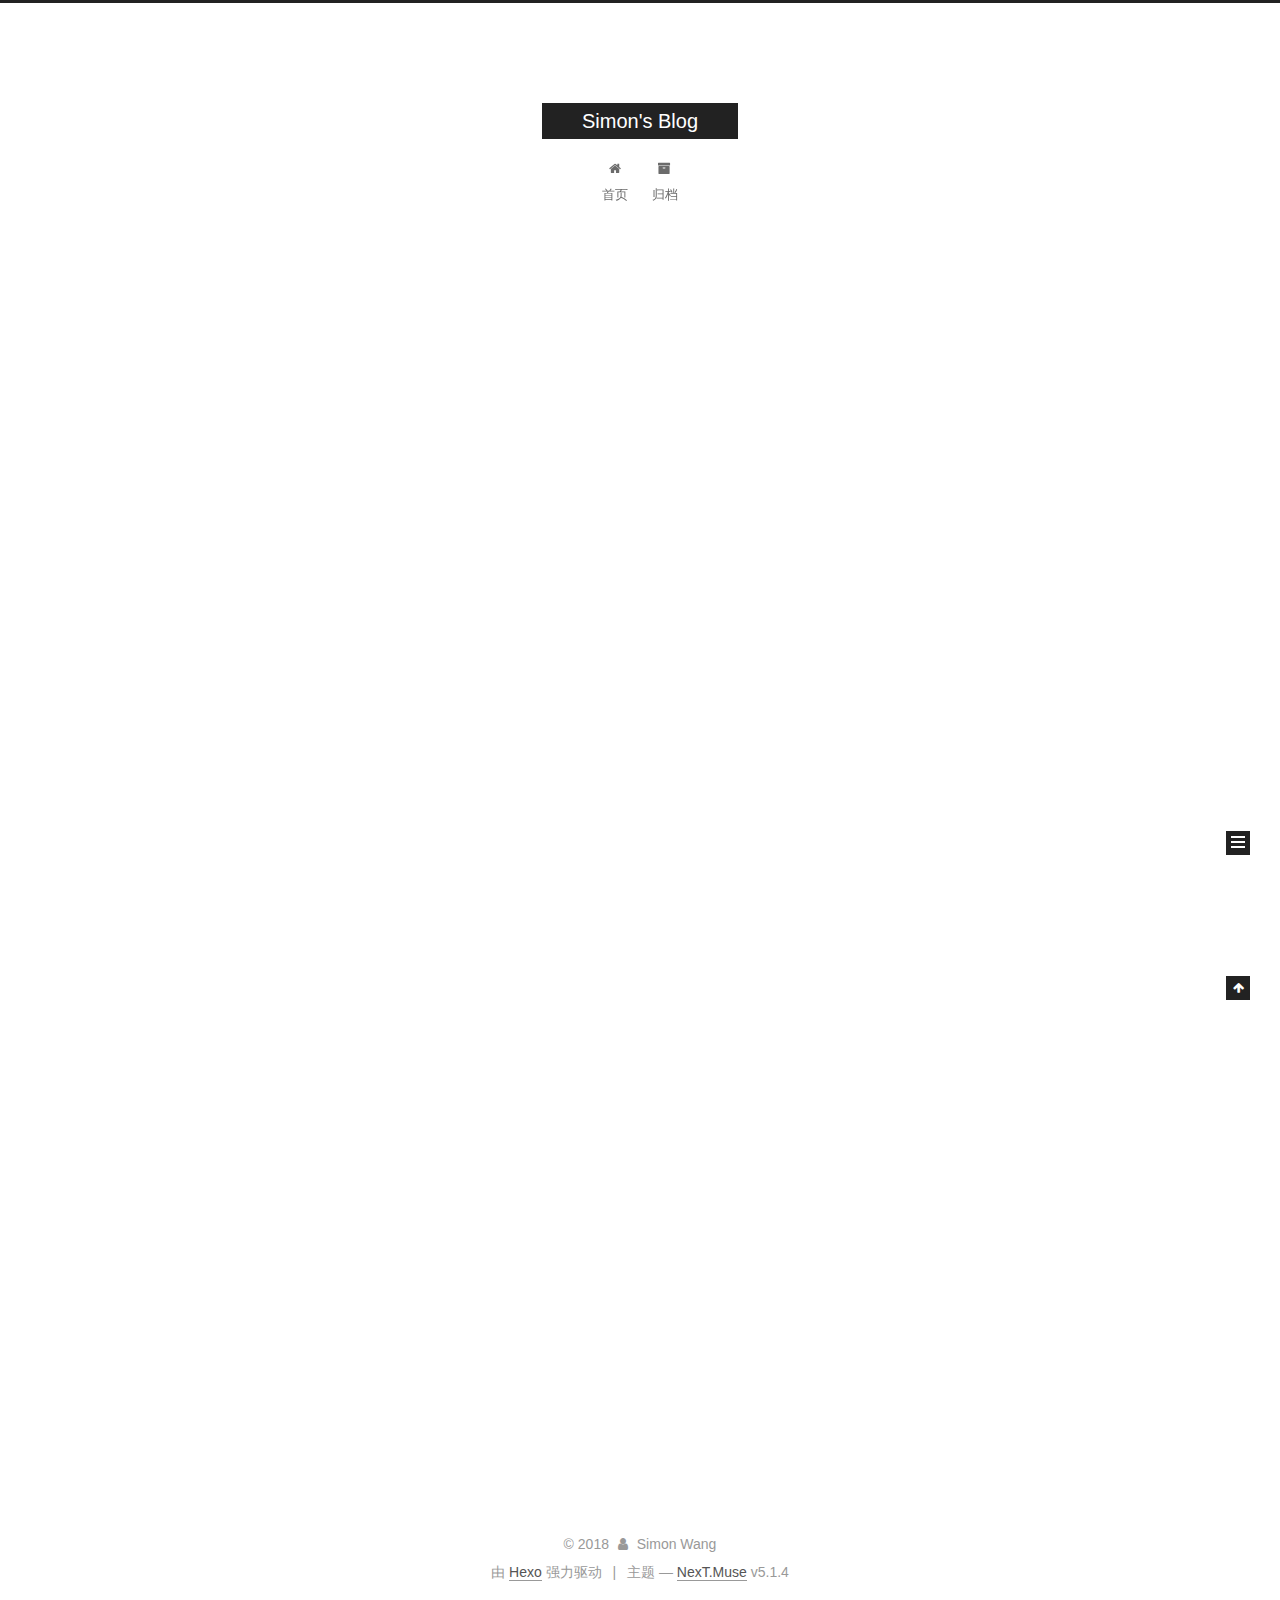
==== commit 4876eaca: "Site updated: 2018-09-26 20:20:10" ====
--- a/index.html
+++ b/index.html
@@ -1,131 +1,428 @@
 <!DOCTYPE html>
-<html>
+
+
+
+  
+
+
+<html class="theme-next muse use-motion" lang="zh-Hans">
 <head>
-  <meta charset="utf-8">
-  
-
-  
-  <title>Simon&#39;s Blog</title>
-  <meta name="viewport" content="width=device-width, initial-scale=1, maximum-scale=1">
-  <meta name="description" content="Data Science / Computer Science">
+  <meta charset="UTF-8"/>
+<meta http-equiv="X-UA-Compatible" content="IE=edge" />
+<meta name="viewport" content="width=device-width, initial-scale=1, maximum-scale=1"/>
+<meta name="theme-color" content="#222">
+
+
+
+
+
+
+
+
+
+<meta http-equiv="Cache-Control" content="no-transform" />
+<meta http-equiv="Cache-Control" content="no-siteapp" />
+
+
+
+
+
+
+
+
+
+
+
+
+
+
+
+
+  
+  
+  <link href="/lib/fancybox/source/jquery.fancybox.css?v=2.1.5" rel="stylesheet" type="text/css" />
+
+
+
+
+
+
+
+<link href="/lib/font-awesome/css/font-awesome.min.css?v=4.6.2" rel="stylesheet" type="text/css" />
+
+<link href="/css/main.css?v=5.1.4" rel="stylesheet" type="text/css" />
+
+
+  <link rel="apple-touch-icon" sizes="180x180" href="/images/apple-touch-icon-next.png?v=5.1.4">
+
+
+  <link rel="icon" type="image/png" sizes="32x32" href="/images/favicon-32x32-next.png?v=5.1.4">
+
+
+  <link rel="icon" type="image/png" sizes="16x16" href="/images/favicon-16x16-next.png?v=5.1.4">
+
+
+  <link rel="mask-icon" href="/images/logo.svg?v=5.1.4" color="#222">
+
+
+
+
+
+  <meta name="keywords" content="Hexo, NexT" />
+
+
+
+
+
+
+
+
+
+
+<meta name="description" content="Data Science / Computer Science">
 <meta property="og:type" content="website">
 <meta property="og:title" content="Simon&#39;s Blog">
 <meta property="og:url" content="http://yoursite.com/index.html">
 <meta property="og:site_name" content="Simon&#39;s Blog">
 <meta property="og:description" content="Data Science / Computer Science">
-<meta property="og:locale" content="zh-CN">
+<meta property="og:locale" content="zh-Hans">
 <meta name="twitter:card" content="summary">
 <meta name="twitter:title" content="Simon&#39;s Blog">
 <meta name="twitter:description" content="Data Science / Computer Science">
-  
-    <link rel="alternate" href="/atom.xml" title="Simon&#39;s Blog" type="application/atom+xml">
-  
-  
-    <link rel="icon" href="/favicon.png">
-  
-  
-    <link href="//fonts.googleapis.com/css?family=Source+Code+Pro" rel="stylesheet" type="text/css">
-  
-  <link rel="stylesheet" href="/css/style.css">
+
+
+
+<script type="text/javascript" id="hexo.configurations">
+  var NexT = window.NexT || {};
+  var CONFIG = {
+    root: '/',
+    scheme: 'Muse',
+    version: '5.1.4',
+    sidebar: {"position":"left","display":"post","offset":12,"b2t":false,"scrollpercent":false,"onmobile":false},
+    fancybox: true,
+    tabs: true,
+    motion: {"enable":true,"async":false,"transition":{"post_block":"fadeIn","post_header":"slideDownIn","post_body":"slideDownIn","coll_header":"slideLeftIn","sidebar":"slideUpIn"}},
+    duoshuo: {
+      userId: '0',
+      author: '博主'
+    },
+    algolia: {
+      applicationID: '',
+      apiKey: '',
+      indexName: '',
+      hits: {"per_page":10},
+      labels: {"input_placeholder":"Search for Posts","hits_empty":"We didn't find any results for the search: ${query}","hits_stats":"${hits} results found in ${time} ms"}
+    }
+  };
+</script>
+
+
+
+  <link rel="canonical" href="http://yoursite.com/"/>
+
+
+
+
+
+  <title>Simon's Blog</title>
+  
+
+
+
+
+
+
+
+
 </head>
 
-<body>
-  <div id="container">
-    <div id="wrap">
-      <header id="header">
-  <div id="banner"></div>
-  <div id="header-outer" class="outer">
-    <div id="header-title" class="inner">
-      <h1 id="logo-wrap">
-        <a href="/" id="logo">Simon&#39;s Blog</a>
-      </h1>
-      
+<body itemscope itemtype="http://schema.org/WebPage" lang="zh-Hans">
+
+  
+  
+    
+  
+
+  <div class="container sidebar-position-left 
+  page-home">
+    <div class="headband"></div>
+
+    <header id="header" class="header" itemscope itemtype="http://schema.org/WPHeader">
+      <div class="header-inner"><div class="site-brand-wrapper">
+  <div class="site-meta ">
+    
+
+    <div class="custom-logo-site-title">
+      <a href="/"  class="brand" rel="start">
+        <span class="logo-line-before"><i></i></span>
+        <span class="site-title">Simon's Blog</span>
+        <span class="logo-line-after"><i></i></span>
+      </a>
     </div>
-    <div id="header-inner" class="inner">
-      <nav id="main-nav">
-        <a id="main-nav-toggle" class="nav-icon"></a>
-        
-          <a class="main-nav-link" href="/">Home</a>
-        
-          <a class="main-nav-link" href="/archives">Archives</a>
-        
-      </nav>
-      <nav id="sub-nav">
-        
-          <a id="nav-rss-link" class="nav-icon" href="/atom.xml" title="RSS Feed"></a>
-        
-        <a id="nav-search-btn" class="nav-icon" title="搜索"></a>
-      </nav>
-      <div id="search-form-wrap">
-        <form action="//google.com/search" method="get" accept-charset="UTF-8" class="search-form"><input type="search" name="q" class="search-form-input" placeholder="Search"><button type="submit" class="search-form-submit">&#xF002;</button><input type="hidden" name="sitesearch" value="http://yoursite.com"></form>
-      </div>
+      
+        <p class="site-subtitle"></p>
+      
+  </div>
+
+  <div class="site-nav-toggle">
+    <button>
+      <span class="btn-bar"></span>
+      <span class="btn-bar"></span>
+      <span class="btn-bar"></span>
+    </button>
+  </div>
+</div>
+
+<nav class="site-nav">
+  
+
+  
+    <ul id="menu" class="menu">
+      
+        
+        <li class="menu-item menu-item-home">
+          <a href="/" rel="section">
+            
+              <i class="menu-item-icon fa fa-fw fa-home"></i> <br />
+            
+            首页
+          </a>
+        </li>
+      
+        
+        <li class="menu-item menu-item-archives">
+          <a href="/archives/" rel="section">
+            
+              <i class="menu-item-icon fa fa-fw fa-archive"></i> <br />
+            
+            归档
+          </a>
+        </li>
+      
+
+      
+    </ul>
+  
+
+  
+</nav>
+
+
+
+ </div>
+    </header>
+
+    <main id="main" class="main">
+      <div class="main-inner">
+        <div class="content-wrap">
+          <div id="content" class="content">
+            
+  <section id="posts" class="posts-expand">
+    
+      
+
+  
+
+  
+  
+  
+
+  <article class="post post-type-normal" itemscope itemtype="http://schema.org/Article">
+  
+  
+  
+  <div class="post-block">
+    <link itemprop="mainEntityOfPage" href="http://yoursite.com/2018/09/26/Hello-Blog/">
+
+    <span hidden itemprop="author" itemscope itemtype="http://schema.org/Person">
+      <meta itemprop="name" content="Simon Wang">
+      <meta itemprop="description" content="">
+      <meta itemprop="image" content="/images/avatar.gif">
+    </span>
+
+    <span hidden itemprop="publisher" itemscope itemtype="http://schema.org/Organization">
+      <meta itemprop="name" content="Simon's Blog">
+    </span>
+
+    
+      <header class="post-header">
+
+        
+        
+          <h1 class="post-title" itemprop="name headline">
+                
+                <a class="post-title-link" href="/2018/09/26/Hello-Blog/" itemprop="url">Hello Blog</a></h1>
+        
+
+        <div class="post-meta">
+          <span class="post-time">
+            
+              <span class="post-meta-item-icon">
+                <i class="fa fa-calendar-o"></i>
+              </span>
+              
+                <span class="post-meta-item-text">发表于</span>
+              
+              <time title="创建于" itemprop="dateCreated datePublished" datetime="2018-09-26T13:38:33+08:00">
+                2018-09-26
+              </time>
+            
+
+            
+
+            
+          </span>
+
+          
+
+          
+            
+          
+
+          
+          
+
+          
+
+          
+
+          
+
+        </div>
+      </header>
+    
+
+    
+    
+    
+    <div class="post-body" itemprop="articleBody">
+
+      
+      
+
+      
+        
+          
+            
+          
+        
+      
     </div>
-  </div>
-</header>
-      <div class="outer">
-        <section id="main">
-  
-    <article id="post-Hello-Blog" class="article article-type-post" itemscope itemprop="blogPost">
-  <div class="article-meta">
-    <a href="/2018/09/26/Hello-Blog/" class="article-date">
-  <time datetime="2018-09-26T05:38:33.000Z" itemprop="datePublished">2018-09-26</time>
-</a>
-    
-  </div>
-  <div class="article-inner">
-    
-    
-      <header class="article-header">
-        
-  
-    <h1 itemprop="name">
-      <a class="article-title" href="/2018/09/26/Hello-Blog/">Hello Blog</a>
-    </h1>
-  
-
-      </header>
-    
-    <div class="article-entry" itemprop="articleBody">
-      
-        
-      
-    </div>
-    <footer class="article-footer">
-      <a data-url="http://yoursite.com/2018/09/26/Hello-Blog/" data-id="cjmiqeoj00000k4vqb4rhen1s" class="article-share-link">Share</a>
-      
-      
-  <ul class="article-tag-list"><li class="article-tag-list-item"><a class="article-tag-list-link" href="/tags/测试/">测试</a></li></ul>
-
+    
+    
+    
+
+    
+
+    
+
+    
+
+    <footer class="post-footer">
+      
+
+      
+
+      
+
+      
+      
+        <div class="post-eof"></div>
+      
     </footer>
   </div>
   
-</article>
-
-
-  
-    <article id="post-hello-world" class="article article-type-post" itemscope itemprop="blogPost">
-  <div class="article-meta">
-    <a href="/2018/09/26/hello-world/" class="article-date">
-  <time datetime="2018-09-26T03:29:56.151Z" itemprop="datePublished">2018-09-26</time>
-</a>
-    
-  </div>
-  <div class="article-inner">
-    
-    
-      <header class="article-header">
-        
-  
-    <h1 itemprop="name">
-      <a class="article-title" href="/2018/09/26/hello-world/">Hello World</a>
-    </h1>
-  
-
+  
+  
+  </article>
+
+
+    
+      
+
+  
+
+  
+  
+  
+
+  <article class="post post-type-normal" itemscope itemtype="http://schema.org/Article">
+  
+  
+  
+  <div class="post-block">
+    <link itemprop="mainEntityOfPage" href="http://yoursite.com/2018/09/26/hello-world/">
+
+    <span hidden itemprop="author" itemscope itemtype="http://schema.org/Person">
+      <meta itemprop="name" content="Simon Wang">
+      <meta itemprop="description" content="">
+      <meta itemprop="image" content="/images/avatar.gif">
+    </span>
+
+    <span hidden itemprop="publisher" itemscope itemtype="http://schema.org/Organization">
+      <meta itemprop="name" content="Simon's Blog">
+    </span>
+
+    
+      <header class="post-header">
+
+        
+        
+          <h1 class="post-title" itemprop="name headline">
+                
+                <a class="post-title-link" href="/2018/09/26/hello-world/" itemprop="url">Hello World</a></h1>
+        
+
+        <div class="post-meta">
+          <span class="post-time">
+            
+              <span class="post-meta-item-icon">
+                <i class="fa fa-calendar-o"></i>
+              </span>
+              
+                <span class="post-meta-item-text">发表于</span>
+              
+              <time title="创建于" itemprop="dateCreated datePublished" datetime="2018-09-26T11:29:56+08:00">
+                2018-09-26
+              </time>
+            
+
+            
+
+            
+          </span>
+
+          
+
+          
+            
+          
+
+          
+          
+
+          
+
+          
+
+          
+
+        </div>
       </header>
     
-    <div class="article-entry" itemprop="articleBody">
-      
-        <p>Welcome to <a href="https://hexo.io/" target="_blank" rel="noopener">Hexo</a>! This is your very first post. Check <a href="https://hexo.io/docs/" target="_blank" rel="noopener">documentation</a> for more info. If you get any problems when using Hexo, you can find the answer in <a href="https://hexo.io/docs/troubleshooting.html" target="_blank" rel="noopener">troubleshooting</a> or you can ask me on <a href="https://github.com/hexojs/hexo/issues" target="_blank" rel="noopener">GitHub</a>.</p>
+
+    
+    
+    
+    <div class="post-body" itemprop="articleBody">
+
+      
+      
+
+      
+        
+          
+            <p>Welcome to <a href="https://hexo.io/" target="_blank" rel="noopener">Hexo</a>! This is your very first post. Check <a href="https://hexo.io/docs/" target="_blank" rel="noopener">documentation</a> for more info. If you get any problems when using Hexo, you can find the answer in <a href="https://hexo.io/docs/troubleshooting.html" target="_blank" rel="noopener">troubleshooting</a> or you can ask me on <a href="https://github.com/hexojs/hexo/issues" target="_blank" rel="noopener">GitHub</a>.</p>
 <h2 id="Quick-Start"><a href="#Quick-Start" class="headerlink" title="Quick Start"></a>Quick Start</h2><h3 id="Create-a-new-post"><a href="#Create-a-new-post" class="headerlink" title="Create a new post"></a>Create a new post</h3><figure class="highlight bash"><table><tr><td class="gutter"><pre><span class="line">1</span><br></pre></td><td class="code"><pre><span class="line">$ hexo new <span class="string">"My New Post"</span></span><br></pre></td></tr></table></figure>
 <p>More info: <a href="https://hexo.io/docs/writing.html" target="_blank" rel="noopener">Writing</a></p>
 <h3 id="Run-server"><a href="#Run-server" class="headerlink" title="Run server"></a>Run server</h3><figure class="highlight bash"><table><tr><td class="gutter"><pre><span class="line">1</span><br></pre></td><td class="code"><pre><span class="line">$ hexo server</span><br></pre></td></tr></table></figure>
@@ -135,109 +432,316 @@
 <h3 id="Deploy-to-remote-sites"><a href="#Deploy-to-remote-sites" class="headerlink" title="Deploy to remote sites"></a>Deploy to remote sites</h3><figure class="highlight bash"><table><tr><td class="gutter"><pre><span class="line">1</span><br></pre></td><td class="code"><pre><span class="line">$ hexo deploy</span><br></pre></td></tr></table></figure>
 <p>More info: <a href="https://hexo.io/docs/deployment.html" target="_blank" rel="noopener">Deployment</a></p>
 
+          
+        
       
     </div>
-    <footer class="article-footer">
-      <a data-url="http://yoursite.com/2018/09/26/hello-world/" data-id="cjmiqeojb0001k4vq8ohz0emz" class="article-share-link">Share</a>
-      
+    
+    
+    
+
+    
+
+    
+
+    
+
+    <footer class="post-footer">
+      
+
+      
+
+      
+
+      
+      
+        <div class="post-eof"></div>
       
     </footer>
   </div>
   
-</article>
-
-
-  
-
-
-</section>
-        
-          <aside id="sidebar">
-  
-    
-
-  
-    
-  <div class="widget-wrap">
-    <h3 class="widget-title">标签</h3>
-    <div class="widget">
-      <ul class="tag-list"><li class="tag-list-item"><a class="tag-list-link" href="/tags/测试/">测试</a></li></ul>
+  
+  
+  </article>
+
+
+    
+  </section>
+
+  
+
+
+          </div>
+          
+
+
+          
+
+        </div>
+        
+          
+  
+  <div class="sidebar-toggle">
+    <div class="sidebar-toggle-line-wrap">
+      <span class="sidebar-toggle-line sidebar-toggle-line-first"></span>
+      <span class="sidebar-toggle-line sidebar-toggle-line-middle"></span>
+      <span class="sidebar-toggle-line sidebar-toggle-line-last"></span>
     </div>
   </div>
 
-
-  
-    
-  <div class="widget-wrap">
-    <h3 class="widget-title">标签云</h3>
-    <div class="widget tagcloud">
-      <a href="/tags/测试/" style="font-size: 10px;">测试</a>
+  <aside id="sidebar" class="sidebar">
+    
+    <div class="sidebar-inner">
+
+      
+
+      
+
+      <section class="site-overview-wrap sidebar-panel sidebar-panel-active">
+        <div class="site-overview">
+          <div class="site-author motion-element" itemprop="author" itemscope itemtype="http://schema.org/Person">
+            
+              <p class="site-author-name" itemprop="name">Simon Wang</p>
+              <p class="site-description motion-element" itemprop="description">Data Science / Computer Science</p>
+          </div>
+
+          <nav class="site-state motion-element">
+
+            
+              <div class="site-state-item site-state-posts">
+              
+                <a href="/archives/">
+              
+                  <span class="site-state-item-count">2</span>
+                  <span class="site-state-item-name">日志</span>
+                </a>
+              </div>
+            
+
+            
+
+            
+              
+              
+              <div class="site-state-item site-state-tags">
+                
+                  <span class="site-state-item-count">1</span>
+                  <span class="site-state-item-name">标签</span>
+                
+              </div>
+            
+
+          </nav>
+
+          
+
+          
+
+          
+          
+
+          
+          
+
+          
+
+        </div>
+      </section>
+
+      
+
+      
+
     </div>
+  </aside>
+
+
+        
+      </div>
+    </main>
+
+    <footer id="footer" class="footer">
+      <div class="footer-inner">
+        <div class="copyright">&copy; <span itemprop="copyrightYear">2018</span>
+  <span class="with-love">
+    <i class="fa fa-user"></i>
+  </span>
+  <span class="author" itemprop="copyrightHolder">Simon Wang</span>
+
+  
+</div>
+
+
+  <div class="powered-by">由 <a class="theme-link" target="_blank" href="https://hexo.io">Hexo</a> 强力驱动</div>
+
+
+
+  <span class="post-meta-divider">|</span>
+
+
+
+  <div class="theme-info">主题 &mdash; <a class="theme-link" target="_blank" href="https://github.com/iissnan/hexo-theme-next">NexT.Muse</a> v5.1.4</div>
+
+
+
+
+        
+
+
+
+
+
+
+
+        
+      </div>
+    </footer>
+
+    
+      <div class="back-to-top">
+        <i class="fa fa-arrow-up"></i>
+        
+      </div>
+    
+
+    
+
   </div>
 
   
-    
-  <div class="widget-wrap">
-    <h3 class="widget-title">归档</h3>
-    <div class="widget">
-      <ul class="archive-list"><li class="archive-list-item"><a class="archive-list-link" href="/archives/2018/09/">九月 2018</a></li></ul>
-    </div>
-  </div>
-
-
-  
-    
-  <div class="widget-wrap">
-    <h3 class="widget-title">最新文章</h3>
-    <div class="widget">
-      <ul>
-        
-          <li>
-            <a href="/2018/09/26/Hello-Blog/">Hello Blog</a>
-          </li>
-        
-          <li>
-            <a href="/2018/09/26/hello-world/">Hello World</a>
-          </li>
-        
-      </ul>
-    </div>
-  </div>
-
-  
-</aside>
-        
-      </div>
-      <footer id="footer">
-  
-  <div class="outer">
-    <div id="footer-info" class="inner">
-      &copy; 2018 Simon Wang<br>
-      Powered by <a href="http://hexo.io/" target="_blank">Hexo</a>
-    </div>
-  </div>
-</footer>
-    </div>
-    <nav id="mobile-nav">
-  
-    <a href="/" class="mobile-nav-link">Home</a>
-  
-    <a href="/archives" class="mobile-nav-link">Archives</a>
-  
-</nav>
-    
-
-<script src="//ajax.googleapis.com/ajax/libs/jquery/2.0.3/jquery.min.js"></script>
-
-
-  <link rel="stylesheet" href="/fancybox/jquery.fancybox.css">
-  <script src="/fancybox/jquery.fancybox.pack.js"></script>
-
-
-<script src="/js/script.js"></script>
-
-
-
-  </div>
+
+<script type="text/javascript">
+  if (Object.prototype.toString.call(window.Promise) !== '[object Function]') {
+    window.Promise = null;
+  }
+</script>
+
+
+
+
+
+
+
+
+
+  
+
+
+
+
+
+
+
+
+
+
+
+
+  
+  
+    <script type="text/javascript" src="/lib/jquery/index.js?v=2.1.3"></script>
+  
+
+  
+  
+    <script type="text/javascript" src="/lib/fastclick/lib/fastclick.min.js?v=1.0.6"></script>
+  
+
+  
+  
+    <script type="text/javascript" src="/lib/jquery_lazyload/jquery.lazyload.js?v=1.9.7"></script>
+  
+
+  
+  
+    <script type="text/javascript" src="/lib/velocity/velocity.min.js?v=1.2.1"></script>
+  
+
+  
+  
+    <script type="text/javascript" src="/lib/velocity/velocity.ui.min.js?v=1.2.1"></script>
+  
+
+  
+  
+    <script type="text/javascript" src="/lib/fancybox/source/jquery.fancybox.pack.js?v=2.1.5"></script>
+  
+
+
+  
+
+
+  <script type="text/javascript" src="/js/src/utils.js?v=5.1.4"></script>
+
+  <script type="text/javascript" src="/js/src/motion.js?v=5.1.4"></script>
+
+
+
+  
+  
+
+  
+
+  
+
+
+  <script type="text/javascript" src="/js/src/bootstrap.js?v=5.1.4"></script>
+
+
+
+  
+
+
+  
+
+
+
+
+	
+
+
+
+
+
+  
+
+
+
+
+
+  
+
+
+
+
+
+
+
+
+
+
+
+
+  
+
+
+
+
+
+  
+
+  
+
+  
+
+  
+  
+
+  
+
+  
+
+  
+
 </body>
-</html>+</html>
--- a/css/main.css
+++ b/css/main.css
@@ -0,0 +1,2662 @@
+/* normalize.css v3.0.2 | MIT License | git.io/normalize */
+html {
+  font-family: sans-serif; /* 1 */
+  -ms-text-size-adjust: 100%; /* 2 */
+  -webkit-text-size-adjust: 100%; /* 2 */
+}
+body {
+  margin: 0;
+}
+article,
+aside,
+details,
+figcaption,
+figure,
+footer,
+header,
+hgroup,
+main,
+menu,
+nav,
+section,
+summary {
+  display: block;
+}
+audio,
+canvas,
+progress,
+video {
+  display: inline-block; /* 1 */
+  vertical-align: baseline; /* 2 */
+}
+audio:not([controls]) {
+  display: none;
+  height: 0;
+}
+[hidden],
+template {
+  display: none;
+}
+a {
+  background-color: transparent;
+}
+a:active,
+a:hover {
+  outline: 0;
+}
+abbr[title] {
+  border-bottom: 1px dotted;
+}
+b,
+strong {
+  font-weight: bold;
+}
+dfn {
+  font-style: italic;
+}
+h1 {
+  font-size: 2em;
+  margin: 0.67em 0;
+}
+mark {
+  background: #ff0;
+  color: #000;
+}
+small {
+  font-size: 80%;
+}
+sub,
+sup {
+  font-size: 75%;
+  line-height: 0;
+  position: relative;
+  vertical-align: baseline;
+}
+sup {
+  top: -0.5em;
+}
+sub {
+  bottom: -0.25em;
+}
+img {
+  border: 0;
+}
+svg:not(:root) {
+  overflow: hidden;
+}
+figure {
+  margin: 1em 40px;
+}
+hr {
+  -moz-box-sizing: content-box;
+  box-sizing: content-box;
+  height: 0;
+}
+pre {
+  overflow: auto;
+}
+code,
+kbd,
+pre,
+samp {
+  font-family: monospace, monospace;
+  font-size: 1em;
+}
+button,
+input,
+optgroup,
+select,
+textarea {
+  color: inherit; /* 1 */
+  font: inherit; /* 2 */
+  margin: 0; /* 3 */
+}
+button {
+  overflow: visible;
+}
+button,
+select {
+  text-transform: none;
+}
+button,
+html input[type="button"],
+input[type="reset"],
+input[type="submit"] {
+  -webkit-appearance: button; /* 2 */
+  cursor: pointer; /* 3 */
+}
+button[disabled],
+html input[disabled] {
+  cursor: default;
+}
+button::-moz-focus-inner,
+input::-moz-focus-inner {
+  border: 0;
+  padding: 0;
+}
+input {
+  line-height: normal;
+}
+input[type="checkbox"],
+input[type="radio"] {
+  box-sizing: border-box; /* 1 */
+  padding: 0; /* 2 */
+}
+input[type="number"]::-webkit-inner-spin-button,
+input[type="number"]::-webkit-outer-spin-button {
+  height: auto;
+}
+input[type="search"] {
+  -webkit-appearance: textfield; /* 1 */
+  -moz-box-sizing: content-box;
+  -webkit-box-sizing: content-box; /* 2 */
+  box-sizing: content-box;
+}
+input[type="search"]::-webkit-search-cancel-button,
+input[type="search"]::-webkit-search-decoration {
+  -webkit-appearance: none;
+}
+fieldset {
+  border: 1px solid #c0c0c0;
+  margin: 0 2px;
+  padding: 0.35em 0.625em 0.75em;
+}
+legend {
+  border: 0; /* 1 */
+  padding: 0; /* 2 */
+}
+textarea {
+  overflow: auto;
+}
+optgroup {
+  font-weight: bold;
+}
+table {
+  border-collapse: collapse;
+  border-spacing: 0;
+}
+td,
+th {
+  padding: 0;
+}
+::selection {
+  background: #262a30;
+  color: #fff;
+}
+body {
+  position: relative;
+  font-family: 'Lato', "PingFang SC", "Microsoft YaHei", sans-serif;
+  font-size: 14px;
+  line-height: 2;
+  color: #555;
+  background: #fff;
+}
+@media (max-width: 767px) {
+  body {
+    padding-right: 0 !important;
+  }
+}
+@media (min-width: 768px) and (max-width: 991px) {
+  body {
+    padding-right: 0 !important;
+  }
+}
+@media (min-width: 1600px) {
+  body {
+    font-size: 16px;
+  }
+}
+h1,
+h2,
+h3,
+h4,
+h5,
+h6 {
+  margin: 0;
+  padding: 0;
+  font-weight: bold;
+  line-height: 1.5;
+  font-family: 'Lato', "PingFang SC", "Microsoft YaHei", sans-serif;
+}
+h2,
+h3,
+h4,
+h5,
+h6 {
+  margin: 20px 0 15px;
+}
+h1 {
+  font-size: 22px;
+}
+@media (max-width: 767px) {
+  h1 {
+    font-size: 18px;
+  }
+}
+h2 {
+  font-size: 20px;
+}
+@media (max-width: 767px) {
+  h2 {
+    font-size: 16px;
+  }
+}
+h3 {
+  font-size: 18px;
+}
+@media (max-width: 767px) {
+  h3 {
+    font-size: 14px;
+  }
+}
+h4 {
+  font-size: 16px;
+}
+@media (max-width: 767px) {
+  h4 {
+    font-size: 12px;
+  }
+}
+h5 {
+  font-size: 14px;
+}
+@media (max-width: 767px) {
+  h5 {
+    font-size: 10px;
+  }
+}
+h6 {
+  font-size: 12px;
+}
+@media (max-width: 767px) {
+  h6 {
+    font-size: 8px;
+  }
+}
+p {
+  margin: 0 0 20px 0;
+}
+a {
+  color: #555;
+  text-decoration: none;
+  outline: none;
+  border-bottom: 1px solid #999;
+  word-wrap: break-word;
+}
+a:hover {
+  color: #222;
+  border-bottom-color: #222;
+}
+blockquote {
+  margin: 0;
+  padding: 0;
+}
+img {
+  display: block;
+  margin: auto;
+  max-width: 100%;
+  height: auto;
+}
+hr {
+  margin: 40px 0;
+  height: 3px;
+  border: none;
+  background-color: #ddd;
+  background-image: repeating-linear-gradient(-45deg, #fff, #fff 4px, transparent 4px, transparent 8px);
+}
+blockquote {
+  padding: 0 15px;
+  color: #666;
+  border-left: 4px solid #ddd;
+}
+blockquote cite::before {
+  content: "-";
+  padding: 0 5px;
+}
+dt {
+  font-weight: 700;
+}
+dd {
+  margin: 0;
+  padding: 0;
+}
+kbd {
+  border: 1px solid #ccc;
+  border-radius: 0.2em;
+  box-shadow: 0.1em 0.1em 0.2em rgba(0,0,0,0.1);
+  background-color: #f9f9f9;
+  font-family: inherit;
+  background-image: -webkit-linear-gradient(top, #eee, #fff, #eee);
+  padding: 0.1em 0.3em;
+  white-space: nowrap;
+}
+.text-left {
+  text-align: left;
+}
+.text-center {
+  text-align: center;
+}
+.text-right {
+  text-align: right;
+}
+.text-justify {
+  text-align: justify;
+}
+.text-nowrap {
+  white-space: nowrap;
+}
+.text-lowercase {
+  text-transform: lowercase;
+}
+.text-uppercase {
+  text-transform: uppercase;
+}
+.text-capitalize {
+  text-transform: capitalize;
+}
+.center-block {
+  display: block;
+  margin-left: auto;
+  margin-right: auto;
+}
+.clearfix:before,
+.clearfix:after {
+  content: " ";
+  display: table;
+}
+.clearfix:after {
+  clear: both;
+}
+.pullquote {
+  width: 45%;
+}
+.pullquote.left {
+  float: left;
+  margin-left: 5px;
+  margin-right: 10px;
+}
+.pullquote.right {
+  float: right;
+  margin-left: 10px;
+  margin-right: 5px;
+}
+.affix.affix.affix {
+  position: fixed;
+}
+.translation {
+  margin-top: -20px;
+  font-size: 14px;
+  color: #999;
+}
+.scrollbar-measure {
+  width: 100px;
+  height: 100px;
+  overflow: scroll;
+  position: absolute;
+  top: -9999px;
+}
+.use-motion .motion-element {
+  opacity: 0;
+}
+table {
+  margin: 20px 0;
+  width: 100%;
+  border-collapse: collapse;
+  border-spacing: 0;
+  border: 1px solid #ddd;
+  font-size: 14px;
+  table-layout: fixed;
+  word-wrap: break-all;
+}
+table>tbody>tr:nth-of-type(odd) {
+  background-color: #f9f9f9;
+}
+table>tbody>tr:hover {
+  background-color: #f5f5f5;
+}
+caption,
+th,
+td {
+  padding: 8px;
+  text-align: left;
+  vertical-align: middle;
+  font-weight: normal;
+}
+th,
+td {
+  border-bottom: 3px solid #ddd;
+  border-right: 1px solid #eee;
+}
+th {
+  padding-bottom: 10px;
+  font-weight: 700;
+}
+td {
+  border-bottom-width: 1px;
+}
+html,
+body {
+  height: 100%;
+}
+.container {
+  position: relative;
+  min-height: 100%;
+}
+.header-inner {
+  margin: 0 auto;
+  padding: 100px 0 70px;
+  width: 700px;
+}
+@media (min-width: 1600px) {
+  .container .header-inner {
+    width: 900px;
+  }
+}
+.main {
+  padding-bottom: 150px;
+}
+.main-inner {
+  margin: 0 auto;
+  width: 700px;
+}
+@media (min-width: 1600px) {
+  .container .main-inner {
+    width: 900px;
+  }
+}
+.footer {
+  position: absolute;
+  left: 0;
+  bottom: 0;
+  width: 100%;
+  min-height: 50px;
+}
+.footer-inner {
+  box-sizing: border-box;
+  margin: 20px auto;
+  width: 700px;
+}
+@media (min-width: 1600px) {
+  .container .footer-inner {
+    width: 900px;
+  }
+}
+pre,
+.highlight {
+  overflow: auto;
+  margin: 20px 0;
+  padding: 0;
+  font-size: 13px;
+  color: #4d4d4c;
+  background: #f7f7f7;
+  line-height: 1.6;
+}
+pre,
+code {
+  font-family: consolas, Menlo, "PingFang SC", "Microsoft YaHei", monospace;
+}
+code {
+  padding: 2px 4px;
+  word-wrap: break-word;
+  color: #555;
+  background: #eee;
+  border-radius: 3px;
+  font-size: 13px;
+}
+pre {
+  padding: 10px;
+}
+pre code {
+  padding: 0;
+  color: #4d4d4c;
+  background: none;
+  text-shadow: none;
+}
+.highlight {
+  border-radius: 1px;
+}
+.highlight pre {
+  border: none;
+  margin: 0;
+  padding: 10px 0;
+}
+.highlight table {
+  margin: 0;
+  width: auto;
+  border: none;
+}
+.highlight td {
+  border: none;
+  padding: 0;
+}
+.highlight figcaption {
+  font-size: 1em;
+  color: #4d4d4c;
+  line-height: 1em;
+  margin-bottom: 1em;
+}
+.highlight figcaption:before,
+.highlight figcaption:after {
+  content: " ";
+  display: table;
+}
+.highlight figcaption:after {
+  clear: both;
+}
+.highlight figcaption a {
+  float: right;
+  color: #4d4d4c;
+}
+.highlight figcaption a:hover {
+  border-bottom-color: #4d4d4c;
+}
+.highlight .gutter pre {
+  padding-left: 10px;
+  padding-right: 10px;
+  color: #869194;
+  text-align: right;
+  background-color: #eff2f3;
+}
+.highlight .code pre {
+  width: 100%;
+  padding-left: 10px;
+  padding-right: 10px;
+  background-color: #f7f7f7;
+}
+.highlight .line {
+  height: 20px;
+}
+.gutter {
+  -webkit-user-select: none;
+  -moz-user-select: none;
+  -ms-user-select: none;
+  user-select: none;
+}
+.gist table {
+  width: auto;
+}
+.gist table td {
+  border: none;
+}
+pre .deletion {
+  background: #fdd;
+}
+pre .addition {
+  background: #dfd;
+}
+pre .meta {
+  color: #8959a8;
+}
+pre .comment {
+  color: #8e908c;
+}
+pre .variable,
+pre .attribute,
+pre .tag,
+pre .regexp,
+pre .ruby .constant,
+pre .xml .tag .title,
+pre .xml .pi,
+pre .xml .doctype,
+pre .html .doctype,
+pre .css .id,
+pre .css .class,
+pre .css .pseudo {
+  color: #c82829;
+}
+pre .number,
+pre .preprocessor,
+pre .built_in,
+pre .literal,
+pre .params,
+pre .constant,
+pre .command {
+  color: #f5871f;
+}
+pre .ruby .class .title,
+pre .css .rules .attribute,
+pre .string,
+pre .value,
+pre .inheritance,
+pre .header,
+pre .ruby .symbol,
+pre .xml .cdata,
+pre .special,
+pre .number,
+pre .formula {
+  color: #718c00;
+}
+pre .title,
+pre .css .hexcolor {
+  color: #3e999f;
+}
+pre .function,
+pre .python .decorator,
+pre .python .title,
+pre .ruby .function .title,
+pre .ruby .title .keyword,
+pre .perl .sub,
+pre .javascript .title,
+pre .coffeescript .title {
+  color: #4271ae;
+}
+pre .keyword,
+pre .javascript .function {
+  color: #8959a8;
+}
+.full-image.full-image.full-image.full-image {
+  border: none;
+  max-width: 100%;
+  width: auto;
+  margin: 20px auto 25px;
+}
+@media (min-width: 992px) {
+  .full-image.full-image.full-image.full-image {
+    max-width: none;
+    width: 110%;
+    margin: 25px -5%;
+  }
+}
+.blockquote-center,
+.page-home .post-type-quote blockquote,
+.page-post-detail .post-type-quote blockquote {
+  position: relative;
+  margin: 40px 0;
+  padding: 0;
+  border-left: none;
+  text-align: center;
+}
+.blockquote-center::before,
+.page-home .post-type-quote blockquote::before,
+.page-post-detail .post-type-quote blockquote::before,
+.blockquote-center::after,
+.page-home .post-type-quote blockquote::after,
+.page-post-detail .post-type-quote blockquote::after {
+  position: absolute;
+  content: ' ';
+  display: block;
+  width: 100%;
+  height: 24px;
+  opacity: 0.2;
+  background-repeat: no-repeat;
+  background-position: 0 -6px;
+  background-size: 22px 22px;
+}
+.blockquote-center::before,
+.page-home .post-type-quote blockquote::before,
+.page-post-detail .post-type-quote blockquote::before {
+  top: -20px;
+  background-image: url("../images/quote-l.svg");
+  border-top: 1px solid #ccc;
+}
+.blockquote-center::after,
+.page-home .post-type-quote blockquote::after,
+.page-post-detail .post-type-quote blockquote::after {
+  bottom: -20px;
+  background-image: url("../images/quote-r.svg");
+  border-bottom: 1px solid #ccc;
+  background-position: 100% 8px;
+}
+.blockquote-center p,
+.page-home .post-type-quote blockquote p,
+.page-post-detail .post-type-quote blockquote p,
+.blockquote-center div,
+.page-home .post-type-quote blockquote div,
+.page-post-detail .post-type-quote blockquote div {
+  text-align: center;
+}
+.post .post-body .group-picture img {
+  box-sizing: border-box;
+  padding: 0 3px;
+  border: none;
+}
+.post .group-picture-row {
+  overflow: hidden;
+  margin-top: 6px;
+}
+.post .group-picture-row:first-child {
+  margin-top: 0;
+}
+.post .group-picture-column {
+  float: left;
+}
+.page-post-detail .post-body .group-picture-column {
+  float: none;
+  margin-top: 10px;
+  width: auto !important;
+}
+.page-post-detail .post-body .group-picture-column img {
+  margin: 0 auto;
+}
+.page-archive .group-picture-container {
+  overflow: hidden;
+}
+.page-archive .group-picture-row {
+  float: left;
+}
+.page-archive .group-picture-row:first-child {
+  margin-top: 6px;
+}
+.page-archive .group-picture-column {
+  max-width: 150px;
+  max-height: 150px;
+}
+.post-body .note {
+  position: relative;
+  padding: 15px;
+  margin-bottom: 20px;
+  border: 1px solid #eee;
+  border-left-width: 5px;
+  border-radius: 3px;
+}
+.post-body .note h2,
+.post-body .note h3,
+.post-body .note h4,
+.post-body .note h5,
+.post-body .note h6 {
+  margin-top: 0;
+  margin-bottom: 0;
+  border-bottom: initial;
+  padding-top: 0 !important;
+}
+.post-body .note p:first-child,
+.post-body .note ul:first-child,
+.post-body .note ol:first-child,
+.post-body .note table:first-child,
+.post-body .note pre:first-child,
+.post-body .note blockquote:first-child {
+  margin-top: 0;
+}
+.post-body .note p:last-child,
+.post-body .note ul:last-child,
+.post-body .note ol:last-child,
+.post-body .note table:last-child,
+.post-body .note pre:last-child,
+.post-body .note blockquote:last-child {
+  margin-bottom: 0;
+}
+.post-body .note.default {
+  border-left-color: #777;
+}
+.post-body .note.default h2,
+.post-body .note.default h3,
+.post-body .note.default h4,
+.post-body .note.default h5,
+.post-body .note.default h6 {
+  color: #777;
+}
+.post-body .note.primary {
+  border-left-color: #6f42c1;
+}
+.post-body .note.primary h2,
+.post-body .note.primary h3,
+.post-body .note.primary h4,
+.post-body .note.primary h5,
+.post-body .note.primary h6 {
+  color: #6f42c1;
+}
+.post-body .note.info {
+  border-left-color: #428bca;
+}
+.post-body .note.info h2,
+.post-body .note.info h3,
+.post-body .note.info h4,
+.post-body .note.info h5,
+.post-body .note.info h6 {
+  color: #428bca;
+}
+.post-body .note.success {
+  border-left-color: #5cb85c;
+}
+.post-body .note.success h2,
+.post-body .note.success h3,
+.post-body .note.success h4,
+.post-body .note.success h5,
+.post-body .note.success h6 {
+  color: #5cb85c;
+}
+.post-body .note.warning {
+  border-left-color: #f0ad4e;
+}
+.post-body .note.warning h2,
+.post-body .note.warning h3,
+.post-body .note.warning h4,
+.post-body .note.warning h5,
+.post-body .note.warning h6 {
+  color: #f0ad4e;
+}
+.post-body .note.danger {
+  border-left-color: #d9534f;
+}
+.post-body .note.danger h2,
+.post-body .note.danger h3,
+.post-body .note.danger h4,
+.post-body .note.danger h5,
+.post-body .note.danger h6 {
+  color: #d9534f;
+}
+.post-body .label {
+  display: inline;
+  padding: 0 2px;
+  white-space: nowrap;
+}
+.post-body .label.default {
+  background-color: #f0f0f0;
+}
+.post-body .label.primary {
+  background-color: #efe6f7;
+}
+.post-body .label.info {
+  background-color: #e5f2f8;
+}
+.post-body .label.success {
+  background-color: #e7f4e9;
+}
+.post-body .label.warning {
+  background-color: #fcf6e1;
+}
+.post-body .label.danger {
+  background-color: #fae8eb;
+}
+.post-body .tabs {
+  position: relative;
+  display: block;
+  margin-bottom: 20px;
+  padding-top: 10px;
+}
+.post-body .tabs ul.nav-tabs {
+  margin: 0;
+  padding: 0;
+  display: flex;
+  margin-bottom: -1px;
+}
+@media (max-width: 413px) {
+  .post-body .tabs ul.nav-tabs {
+    display: block;
+    margin-bottom: 5px;
+  }
+}
+.post-body .tabs ul.nav-tabs li.tab {
+  list-style-type: none !important;
+  margin: 0 0.25em 0 0;
+  border-top: 3px solid transparent;
+  border-left: 1px solid transparent;
+  border-right: 1px solid transparent;
+}
+@media (max-width: 413px) {
+  .post-body .tabs ul.nav-tabs li.tab {
+    margin: initial;
+    border-top: 1px solid transparent;
+    border-left: 3px solid transparent;
+    border-right: 1px solid transparent;
+    border-bottom: 1px solid transparent;
+  }
+}
+.post-body .tabs ul.nav-tabs li.tab a {
+  outline: 0;
+  border-bottom: initial;
+  display: block;
+  line-height: 1.8em;
+  padding: 0.25em 0.75em;
+  transition-duration: 0.2s;
+  transition-timing-function: ease-out;
+  transition-delay: 0s;
+}
+.post-body .tabs ul.nav-tabs li.tab a i {
+  width: 1.285714285714286em;
+}
+.post-body .tabs ul.nav-tabs li.tab.active {
+  border-top: 3px solid #fc6423;
+  border-left: 1px solid #ddd;
+  border-right: 1px solid #ddd;
+  background-color: #fff;
+}
+@media (max-width: 413px) {
+  .post-body .tabs ul.nav-tabs li.tab.active {
+    border-top: 1px solid #ddd;
+    border-left: 3px solid #fc6423;
+    border-right: 1px solid #ddd;
+    border-bottom: 1px solid #ddd;
+  }
+}
+.post-body .tabs ul.nav-tabs li.tab.active a {
+  cursor: default;
+  color: #555;
+}
+.post-body .tabs .tab-content {
+  background-color: #fff;
+}
+.post-body .tabs .tab-content .tab-pane {
+  border: 1px solid #ddd;
+  padding: 20px 20px 0 20px;
+}
+.post-body .tabs .tab-content .tab-pane:not(.active) {
+  display: none !important;
+}
+.post-body .tabs .tab-content .tab-pane.active {
+  display: block !important;
+}
+.btn {
+  display: inline-block;
+  padding: 0 20px;
+  font-size: 14px;
+  color: #fff;
+  background: #222;
+  border: 2px solid #222;
+  text-decoration: none;
+  border-radius: 0;
+  transition-property: background-color;
+  transition-duration: 0.2s;
+  transition-timing-function: ease-in-out;
+  transition-delay: 0s;
+  line-height: 2;
+}
+.btn:hover {
+  border-color: #222;
+  color: #222;
+  background: #fff;
+}
+.btn +.btn {
+  margin: 0 0 8px 8px;
+}
+.btn .fa-fw {
+  width: 1.285714285714286em;
+  text-align: left;
+}
+.btn-bar {
+  display: block;
+  width: 22px;
+  height: 2px;
+  background: #555;
+  border-radius: 1px;
+}
+.btn-bar+.btn-bar {
+  margin-top: 4px;
+}
+.pagination {
+  margin: 120px 0 40px;
+  text-align: center;
+  border-top: 1px solid #eee;
+}
+.page-number-basic,
+.pagination .prev,
+.pagination .next,
+.pagination .page-number,
+.pagination .space {
+  display: inline-block;
+  position: relative;
+  top: -1px;
+  margin: 0 10px;
+  padding: 0 11px;
+}
+@media (max-width: 767px) {
+  .page-number-basic,
+  .pagination .prev,
+  .pagination .next,
+  .pagination .page-number,
+  .pagination .space {
+    margin: 0 5px;
+  }
+}
+.pagination .prev,
+.pagination .next,
+.pagination .page-number {
+  border-bottom: 0;
+  border-top: 1px solid #eee;
+  transition-property: border-color;
+  transition-duration: 0.2s;
+  transition-timing-function: ease-in-out;
+  transition-delay: 0s;
+}
+.pagination .prev:hover,
+.pagination .next:hover,
+.pagination .page-number:hover {
+  border-top-color: #222;
+}
+.pagination .space {
+  padding: 0;
+  margin: 0;
+}
+.pagination .prev {
+  margin-left: 0;
+}
+.pagination .next {
+  margin-right: 0;
+}
+.pagination .page-number.current {
+  color: #fff;
+  background: #ccc;
+  border-top-color: #ccc;
+}
+@media (max-width: 767px) {
+  .pagination {
+    border-top: none;
+  }
+  .pagination .prev,
+  .pagination .next,
+  .pagination .page-number {
+    margin-bottom: 10px;
+    border-top: 0;
+    border-bottom: 1px solid #eee;
+    padding: 0 10px;
+  }
+  .pagination .prev:hover,
+  .pagination .next:hover,
+  .pagination .page-number:hover {
+    border-bottom-color: #222;
+  }
+}
+.comments {
+  margin: 60px 20px 0;
+}
+.tag-cloud {
+  text-align: center;
+}
+.tag-cloud a {
+  display: inline-block;
+  margin: 10px;
+}
+.back-to-top {
+  box-sizing: border-box;
+  position: fixed;
+  bottom: -100px;
+  right: 30px;
+  z-index: 1050;
+  padding: 0 6px;
+  width: 24px;
+  background: #222;
+  font-size: 12px;
+  opacity: 1;
+  color: #fff;
+  cursor: pointer;
+  text-align: center;
+  -webkit-transform: translateZ(0);
+  transition-property: bottom;
+  transition-duration: 0.2s;
+  transition-timing-function: ease-in-out;
+  transition-delay: 0s;
+}
+@media (min-width: 768px) and (max-width: 991px) {
+  .back-to-top {
+    display: none !important;
+  }
+}
+@media (max-width: 767px) {
+  .back-to-top {
+    display: none !important;
+  }
+}
+.back-to-top.back-to-top-on {
+  bottom: 19px;
+}
+.header {
+  background: transparent;
+}
+.header-inner {
+  position: relative;
+}
+.headband {
+  height: 3px;
+  background: #222;
+}
+.site-meta {
+  margin: 0;
+  text-align: center;
+}
+@media (max-width: 767px) {
+  .site-meta {
+    text-align: center;
+  }
+}
+.brand {
+  position: relative;
+  display: inline-block;
+  padding: 0 40px;
+  color: #fff;
+  background: #222;
+  border-bottom: none;
+}
+.brand:hover {
+  color: #fff;
+}
+.logo {
+  display: inline-block;
+  margin-right: 5px;
+  line-height: 36px;
+  vertical-align: top;
+}
+.site-title {
+  display: inline-block;
+  vertical-align: top;
+  line-height: 36px;
+  font-size: 20px;
+  font-weight: normal;
+  font-family: 'Lato', "PingFang SC", "Microsoft YaHei", sans-serif;
+}
+.site-subtitle {
+  margin-top: 10px;
+  font-size: 13px;
+  color: #999;
+}
+.use-motion .brand {
+  opacity: 0;
+}
+.use-motion .logo,
+.use-motion .site-title,
+.use-motion .site-subtitle {
+  opacity: 0;
+  position: relative;
+  top: -10px;
+}
+.site-nav-toggle {
+  display: none;
+  position: absolute;
+  top: 10px;
+  left: 10px;
+}
+@media (max-width: 767px) {
+  .site-nav-toggle {
+    display: block;
+  }
+}
+.site-nav-toggle button {
+  margin-top: 2px;
+  padding: 9px 10px;
+  background: transparent;
+  border: none;
+}
+@media (max-width: 767px) {
+  .site-nav {
+    display: none;
+    margin: 0 -10px;
+    padding: 0 10px;
+    clear: both;
+    border-top: 1px solid #ddd;
+  }
+}
+@media (min-width: 768px) and (max-width: 991px) {
+  .site-nav {
+    display: block !important;
+  }
+}
+@media (min-width: 992px) {
+  .site-nav {
+    display: block !important;
+  }
+}
+.menu {
+  margin-top: 20px;
+  padding-left: 0;
+  text-align: center;
+}
+.menu .menu-item {
+  display: inline-block;
+  margin: 0 10px;
+  list-style: none;
+}
+@media screen and (max-width: 767px) {
+  .menu .menu-item {
+    margin-top: 10px;
+  }
+}
+.menu .menu-item a {
+  display: block;
+  font-size: 13px;
+  line-height: inherit;
+  border-bottom: 1px solid transparent;
+  transition-property: border-color;
+  transition-duration: 0.2s;
+  transition-timing-function: ease-in-out;
+  transition-delay: 0s;
+}
+.menu .menu-item a:hover {
+  border-bottom-color: #222;
+}
+.menu .menu-item .fa {
+  margin-right: 5px;
+}
+.use-motion .menu-item {
+  opacity: 0;
+}
+.post-body {
+  font-family: 'Lato', "PingFang SC", "Microsoft YaHei", sans-serif;
+}
+@media (max-width: 767px) {
+  .post-body {
+    word-break: break-word;
+  }
+}
+.post-body .fancybox img {
+  display: block !important;
+  margin: 0 auto;
+  cursor: pointer;
+  cursor: zoom-in;
+  cursor: -webkit-zoom-in;
+}
+.post-body .image-caption,
+.post-body .figure .caption {
+  margin: -20px auto 15px;
+  text-align: center;
+  font-size: 14px;
+  color: #999;
+  font-weight: bold;
+  line-height: 1;
+}
+.post-sticky-flag {
+  display: inline-block;
+  font-size: 16px;
+  -ms-transform: rotate(30deg);
+  -webkit-transform: rotate(30deg);
+  -moz-transform: rotate(30deg);
+  -ms-transform: rotate(30deg);
+  -o-transform: rotate(30deg);
+  transform: rotate(30deg);
+}
+.use-motion .post-block,
+.use-motion .pagination,
+.use-motion .comments {
+  opacity: 0;
+}
+.use-motion .post-header {
+  opacity: 0;
+}
+.use-motion .post-body {
+  opacity: 0;
+}
+.use-motion .collection-title {
+  opacity: 0;
+}
+.posts-expand {
+  padding-top: 40px;
+}
+@media (max-width: 767px) {
+  .posts-expand {
+    margin: 0 20px;
+  }
+  .post-body pre .gutter pre {
+    padding-right: 10px;
+  }
+  .post-body .highlight {
+    margin-left: 0px;
+    margin-right: 0px;
+    padding: 0;
+  }
+  .post-body .highlight .gutter pre {
+    padding-right: 10px;
+  }
+}
+@media (min-width: 992px) {
+  .posts-expand .post-body {
+    text-align: justify;
+  }
+}
+.posts-expand .post-body h2,
+.posts-expand .post-body h3,
+.posts-expand .post-body h4,
+.posts-expand .post-body h5,
+.posts-expand .post-body h6 {
+  padding-top: 10px;
+}
+.posts-expand .post-body h2 .header-anchor,
+.posts-expand .post-body h3 .header-anchor,
+.posts-expand .post-body h4 .header-anchor,
+.posts-expand .post-body h5 .header-anchor,
+.posts-expand .post-body h6 .header-anchor {
+  float: right;
+  margin-left: 10px;
+  color: #ccc;
+  border-bottom-style: none;
+  visibility: hidden;
+}
+.posts-expand .post-body h2 .header-anchor:hover,
+.posts-expand .post-body h3 .header-anchor:hover,
+.posts-expand .post-body h4 .header-anchor:hover,
+.posts-expand .post-body h5 .header-anchor:hover,
+.posts-expand .post-body h6 .header-anchor:hover {
+  color: inherit;
+}
+.posts-expand .post-body h2:hover .header-anchor,
+.posts-expand .post-body h3:hover .header-anchor,
+.posts-expand .post-body h4:hover .header-anchor,
+.posts-expand .post-body h5:hover .header-anchor,
+.posts-expand .post-body h6:hover .header-anchor {
+  visibility: visible;
+}
+.posts-expand .post-body ul li {
+  list-style: circle;
+}
+.posts-expand .post-body img {
+  box-sizing: border-box;
+  margin: auto;
+  padding: 3px;
+  border: 1px solid #ddd;
+}
+.posts-expand .post-body .fancybox img {
+  margin: 0 auto 25px;
+}
+@media (max-width: 767px) {
+  .posts-collapse {
+    margin: 0 20px;
+  }
+  .posts-collapse .post-title,
+  .posts-collapse .post-meta {
+    display: block;
+    width: auto;
+    text-align: left;
+  }
+}
+.posts-collapse {
+  position: relative;
+  z-index: 1010;
+  margin-left: 55px;
+}
+.posts-collapse::after {
+  content: " ";
+  position: absolute;
+  top: 20px;
+  left: 0;
+  margin-left: -2px;
+  width: 4px;
+  height: 100%;
+  background: #f5f5f5;
+  z-index: -1;
+}
+@media (max-width: 767px) {
+  .posts-collapse {
+    margin: 0 20px;
+  }
+}
+.posts-collapse .collection-title {
+  position: relative;
+  margin: 60px 0;
+}
+.posts-collapse .collection-title h1,
+.posts-collapse .collection-title h2 {
+  margin-left: 20px;
+}
+.posts-collapse .collection-title small {
+  color: #bbb;
+  margin-left: 5px;
+}
+.posts-collapse .collection-title::before {
+  content: " ";
+  position: absolute;
+  left: 0;
+  top: 50%;
+  margin-left: -4px;
+  margin-top: -4px;
+  width: 8px;
+  height: 8px;
+  background: #bbb;
+  border-radius: 50%;
+}
+.posts-collapse .post {
+  margin: 30px 0;
+}
+.posts-collapse .post-header {
+  position: relative;
+  transition-duration: 0.2s;
+  transition-timing-function: ease-in-out;
+  transition-delay: 0s;
+  transition-property: border;
+  border-bottom: 1px dashed #ccc;
+}
+.posts-collapse .post-header::before {
+  content: " ";
+  position: absolute;
+  left: 0;
+  top: 12px;
+  width: 6px;
+  height: 6px;
+  margin-left: -4px;
+  background: #bbb;
+  border-radius: 50%;
+  border: 1px solid #fff;
+  transition-duration: 0.2s;
+  transition-timing-function: ease-in-out;
+  transition-delay: 0s;
+  transition-property: background;
+}
+.posts-collapse .post-header:hover {
+  border-bottom-color: #666;
+}
+.posts-collapse .post-header:hover::before {
+  background: #222;
+}
+.posts-collapse .post-meta {
+  position: absolute;
+  font-size: 12px;
+  left: 20px;
+  top: 5px;
+}
+.posts-collapse .post-comments-count {
+  display: none;
+}
+.posts-collapse .post-title {
+  margin-left: 60px;
+  font-size: 16px;
+  font-weight: normal;
+  line-height: inherit;
+}
+.posts-collapse .post-title::after {
+  margin-left: 3px;
+  opacity: 0.6;
+}
+.posts-collapse .post-title a {
+  color: #666;
+  border-bottom: none;
+}
+.page-home .post-type-quote .post-header,
+.page-post-detail .post-type-quote .post-header,
+.page-home .post-type-quote .post-tags,
+.page-post-detail .post-type-quote .post-tags {
+  display: none;
+}
+.posts-expand .post-title {
+  text-align: center;
+  word-break: break-word;
+  font-weight: 400;
+}
+.posts-expand .post-title-link {
+  display: inline-block;
+  position: relative;
+  color: #555;
+  border-bottom: none;
+  line-height: 1.2;
+  vertical-align: top;
+}
+.posts-expand .post-title-link::before {
+  content: "";
+  position: absolute;
+  width: 100%;
+  height: 2px;
+  bottom: 0;
+  left: 0;
+  background-color: #000;
+  visibility: hidden;
+  -webkit-transform: scaleX(0);
+  -moz-transform: scaleX(0);
+  -ms-transform: scaleX(0);
+  -o-transform: scaleX(0);
+  transform: scaleX(0);
+  transition-duration: 0.2s;
+  transition-timing-function: ease-in-out;
+  transition-delay: 0s;
+}
+.posts-expand .post-title-link:hover::before {
+  visibility: visible;
+  -webkit-transform: scaleX(1);
+  -moz-transform: scaleX(1);
+  -ms-transform: scaleX(1);
+  -o-transform: scaleX(1);
+  transform: scaleX(1);
+}
+.posts-expand .post-title-link .fa {
+  font-size: 16px;
+}
+.posts-expand .post-meta {
+  margin: 3px 0 60px 0;
+  color: #999;
+  font-family: 'Lato', "PingFang SC", "Microsoft YaHei", sans-serif;
+  font-size: 12px;
+  text-align: center;
+}
+.posts-expand .post-meta .post-category-list {
+  display: inline-block;
+  margin: 0;
+  padding: 3px;
+}
+.posts-expand .post-meta .post-category-list-link {
+  color: #999;
+}
+.posts-expand .post-meta .post-description {
+  font-size: 14px;
+  margin-top: 2px;
+}
+.post-meta-divider {
+  margin: 0 0.5em;
+}
+.post-meta-item-icon {
+  margin-right: 3px;
+}
+@media (min-width: 768px) and (max-width: 991px) {
+  .post-meta-item-icon {
+    display: inline-block;
+  }
+}
+@media (max-width: 767px) {
+  .post-meta-item-icon {
+    display: inline-block;
+  }
+}
+@media (min-width: 768px) and (max-width: 991px) {
+  .post-meta-item-text {
+    display: none;
+  }
+}
+@media (max-width: 767px) {
+  .post-meta-item-text {
+    display: none;
+  }
+}
+@media (max-width: 767px) {
+  .posts-expand .post-comments-count {
+    display: none;
+  }
+}
+.post-button {
+  margin-top: 40px;
+}
+.posts-expand .post-tags {
+  margin-top: 40px;
+  text-align: center;
+}
+.posts-expand .post-tags a {
+  display: inline-block;
+  margin-right: 10px;
+  font-size: 13px;
+}
+.post-nav {
+  display: table;
+  margin-top: 15px;
+  width: 100%;
+  border-top: 1px solid #eee;
+}
+.post-nav-divider {
+  display: table-cell;
+  width: 10%;
+}
+.post-nav-item {
+  display: table-cell;
+  padding: 10px 0 0 0;
+  width: 45%;
+  vertical-align: top;
+}
+.post-nav-item a {
+  position: relative;
+  display: block;
+  line-height: 25px;
+  font-size: 14px;
+  color: #555;
+  border-bottom: none;
+}
+.post-nav-item a:hover {
+  color: #222;
+  border-bottom: none;
+}
+.post-nav-item a:active {
+  top: 2px;
+}
+.post-nav-item .fa {
+  position: absolute;
+  top: 8px;
+  left: 0;
+  font-size: 12px;
+}
+.post-nav-next a {
+  padding-left: 15px;
+}
+.post-nav-prev {
+  text-align: right;
+}
+.post-nav-prev a {
+  padding-right: 15px;
+}
+.post-nav-prev .fa {
+  right: 0;
+  left: auto;
+}
+.posts-expand .post-eof {
+  display: block;
+  margin: 80px auto 60px;
+  width: 8%;
+  height: 1px;
+  background: #ccc;
+  text-align: center;
+}
+.post:last-child .post-eof.post-eof.post-eof {
+  display: none;
+}
+.post-gallery {
+  display: table;
+  table-layout: fixed;
+  width: 100%;
+  border-collapse: separate;
+}
+.post-gallery-row {
+  display: table-row;
+}
+.post-gallery .post-gallery-img {
+  display: table-cell;
+  text-align: center;
+  vertical-align: middle;
+  border: none;
+}
+.post-gallery .post-gallery-img img {
+  max-width: 100%;
+  max-height: 100%;
+  border: none;
+}
+.fancybox-close,
+.fancybox-close:hover {
+  border: none;
+}
+.rtl.post-body p,
+.rtl.post-body a,
+.rtl.post-body h1,
+.rtl.post-body h2,
+.rtl.post-body h3,
+.rtl.post-body h4,
+.rtl.post-body h5,
+.rtl.post-body h6,
+.rtl.post-body li,
+.rtl.post-body ul,
+.rtl.post-body ol {
+  direction: rtl;
+  font-family: UKIJ Ekran;
+}
+.rtl.post-title {
+  font-family: UKIJ Ekran;
+}
+.sidebar {
+  position: fixed;
+  right: 0;
+  top: 0;
+  bottom: 0;
+  width: 0;
+  z-index: 1040;
+  box-shadow: inset 0 2px 6px #000;
+  background: #222;
+  -webkit-transform: translateZ(0);
+}
+.sidebar a {
+  color: #999;
+  border-bottom-color: #555;
+}
+.sidebar a:hover {
+  color: #eee;
+}
+@media (min-width: 768px) and (max-width: 991px) {
+  .sidebar {
+    display: none !important;
+  }
+}
+@media (max-width: 767px) {
+  .sidebar {
+    display: none !important;
+  }
+}
+.sidebar-inner {
+  position: relative;
+  padding: 20px 10px;
+  color: #999;
+  text-align: center;
+}
+.site-overview-wrap {
+  overflow: hidden;
+}
+.site-overview {
+  overflow-y: auto;
+  overflow-x: hidden;
+}
+.sidebar-toggle {
+  position: fixed;
+  right: 30px;
+  bottom: 45px;
+  width: 14px;
+  height: 14px;
+  padding: 5px;
+  background: #222;
+  line-height: 0;
+  z-index: 1050;
+  cursor: pointer;
+  -webkit-transform: translateZ(0);
+}
+@media (min-width: 768px) and (max-width: 991px) {
+  .sidebar-toggle {
+    display: none !important;
+  }
+}
+@media (max-width: 767px) {
+  .sidebar-toggle {
+    display: none !important;
+  }
+}
+.sidebar-toggle-line {
+  position: relative;
+  display: inline-block;
+  vertical-align: top;
+  height: 2px;
+  width: 100%;
+  background: #fff;
+  margin-top: 3px;
+}
+.sidebar-toggle-line:first-child {
+  margin-top: 0;
+}
+.site-author-image {
+  display: block;
+  margin: 0 auto;
+  padding: 2px;
+  max-width: 96px;
+  height: auto;
+  border: 2px solid #333;
+}
+.site-author-name {
+  margin: 5px 0 0;
+  text-align: center;
+  color: #f5f5f5;
+  font-weight: normal;
+}
+.site-description {
+  margin-top: 5px;
+  text-align: center;
+  font-size: 14px;
+  color: #999;
+}
+.site-state {
+  overflow: hidden;
+  line-height: 1.4;
+  white-space: nowrap;
+  text-align: center;
+}
+.site-state-item {
+  display: inline-block;
+  padding: 0 15px;
+  border-left: 1px solid #333;
+}
+.site-state-item:first-child {
+  border-left: none;
+}
+.site-state-item a {
+  border-bottom: none;
+}
+.site-state-item-count {
+  display: block;
+  text-align: center;
+  color: inherit;
+  font-weight: 600;
+  font-size: 18px;
+}
+.site-state-item-name {
+  font-size: 13px;
+  color: inherit;
+}
+.feed-link {
+  margin-top: 20px;
+}
+.feed-link a {
+  display: inline-block;
+  padding: 0 15px;
+  color: #fc6423;
+  border: 1px solid #fc6423;
+  border-radius: 4px;
+}
+.feed-link a i {
+  color: #fc6423;
+  font-size: 14px;
+}
+.feed-link a:hover {
+  color: #fff;
+  background: #fc6423;
+}
+.feed-link a:hover i {
+  color: #fff;
+}
+.links-of-author {
+  margin-top: 20px;
+}
+.links-of-author a {
+  display: inline-block;
+  vertical-align: middle;
+  margin-right: 10px;
+  margin-bottom: 10px;
+  border-bottom-color: #555;
+  font-size: 13px;
+}
+.links-of-author a:before {
+  display: inline-block;
+  vertical-align: middle;
+  margin-right: 3px;
+  content: " ";
+  width: 4px;
+  height: 4px;
+  border-radius: 50%;
+  background: #08e40d;
+}
+.links-of-blogroll {
+  font-size: 13px;
+}
+.links-of-blogroll-title {
+  margin-top: 20px;
+  font-size: 14px;
+  font-weight: 600;
+}
+.links-of-blogroll-list {
+  margin: 0;
+  padding: 0;
+  list-style: none;
+}
+.links-of-blogroll-item {
+  padding: 2px 10px;
+}
+.links-of-blogroll-item a {
+  max-width: 280px;
+  box-sizing: border-box;
+  display: inline-block;
+  overflow: hidden;
+  white-space: nowrap;
+  text-overflow: ellipsis;
+}
+.sidebar-nav {
+  margin: 0 0 20px;
+  padding-left: 0;
+}
+.sidebar-nav li {
+  display: inline-block;
+  cursor: pointer;
+  border-bottom: 1px solid transparent;
+  font-size: 14px;
+  color: #555;
+}
+.sidebar-nav li:hover {
+  color: #f5f5f5;
+}
+.page-post-detail .sidebar-nav-toc {
+  padding: 0 5px;
+}
+.page-post-detail .sidebar-nav-overview {
+  margin-left: 10px;
+}
+.sidebar-nav .sidebar-nav-active {
+  color: #87daff;
+  border-bottom-color: #87daff;
+}
+.sidebar-nav .sidebar-nav-active:hover {
+  color: #87daff;
+}
+.sidebar-panel {
+  display: none;
+}
+.sidebar-panel-active {
+  display: block;
+}
+.post-toc-empty {
+  font-size: 14px;
+  color: #666;
+}
+.post-toc-wrap {
+  overflow: hidden;
+}
+.post-toc {
+  overflow: auto;
+}
+.post-toc ol {
+  margin: 0;
+  padding: 0 2px 5px 10px;
+  text-align: left;
+  list-style: none;
+  font-size: 14px;
+}
+.post-toc ol > ol {
+  padding-left: 0;
+}
+.post-toc ol a {
+  transition-duration: 0.2s;
+  transition-timing-function: ease-in-out;
+  transition-delay: 0s;
+  transition-property: all;
+  color: #999;
+  border-bottom-color: #555;
+}
+.post-toc ol a:hover {
+  color: #ccc;
+  border-bottom-color: #ccc;
+}
+.post-toc .nav-item {
+  overflow: hidden;
+  text-overflow: ellipsis;
+  text-align: justify;
+  white-space: nowrap;
+  line-height: 1.8;
+}
+.post-toc .nav .nav-child {
+  display: none;
+}
+.post-toc .nav .active > .nav-child {
+  display: block;
+}
+.post-toc .nav .active-current > .nav-child {
+  display: block;
+}
+.post-toc .nav .active-current > .nav-child > .nav-item {
+  display: block;
+}
+.post-toc .nav .active > a {
+  color: #87daff;
+  border-bottom-color: #87daff;
+}
+.post-toc .nav .active-current > a {
+  color: #87daff;
+}
+.post-toc .nav .active-current > a:hover {
+  color: #87daff;
+}
+.footer {
+  font-size: 14px;
+  color: #999;
+}
+.footer img {
+  border: none;
+}
+.footer-inner {
+  text-align: center;
+}
+.with-love {
+  display: inline-block;
+  margin: 0 5px;
+}
+.powered-by,
+.theme-info {
+  display: inline-block;
+}
+.cc-license {
+  margin-top: 10px;
+  text-align: center;
+}
+.cc-license .cc-opacity {
+  opacity: 0.7;
+  border-bottom: none;
+}
+.cc-license .cc-opacity:hover {
+  opacity: 0.9;
+}
+.cc-license img {
+  display: inline-block;
+}
+.theme-next #ds-thread #ds-reset {
+  color: #555;
+}
+.theme-next #ds-thread #ds-reset .ds-replybox {
+  margin-bottom: 30px;
+}
+.theme-next #ds-thread #ds-reset .ds-replybox .ds-avatar,
+.theme-next #ds-reset .ds-avatar img {
+  box-shadow: none;
+}
+.theme-next #ds-thread #ds-reset .ds-textarea-wrapper {
+  border-color: #c7d4e1;
+  background: none;
+  border-top-right-radius: 3px;
+  border-top-left-radius: 3px;
+}
+.theme-next #ds-thread #ds-reset .ds-textarea-wrapper textarea {
+  height: 60px;
+}
+.theme-next #ds-reset .ds-rounded-top {
+  border-radius: 0;
+}
+.theme-next #ds-thread #ds-reset .ds-post-toolbar {
+  box-sizing: border-box;
+  border: 1px solid #c7d4e1;
+  background: #f6f8fa;
+}
+.theme-next #ds-thread #ds-reset .ds-post-options {
+  height: 40px;
+  border: none;
+  background: none;
+}
+.theme-next #ds-thread #ds-reset .ds-toolbar-buttons {
+  top: 11px;
+}
+.theme-next #ds-thread #ds-reset .ds-sync {
+  top: 5px;
+}
+.theme-next #ds-thread #ds-reset .ds-post-button {
+  top: 4px;
+  right: 5px;
+  width: 90px;
+  height: 30px;
+  border: 1px solid #c5ced7;
+  border-radius: 3px;
+  background-image: linear-gradient(#fbfbfc, #f5f7f9);
+  color: #60676d;
+}
+.theme-next #ds-thread #ds-reset .ds-post-button:hover {
+  background-position: 0 -30px;
+  color: #60676d;
+}
+.theme-next #ds-thread #ds-reset .ds-comments-info {
+  padding: 10px 0;
+}
+.theme-next #ds-thread #ds-reset .ds-sort {
+  display: none;
+}
+.theme-next #ds-thread #ds-reset li.ds-tab a.ds-current {
+  border: none;
+  background: #f6f8fa;
+  color: #60676d;
+}
+.theme-next #ds-thread #ds-reset li.ds-tab a.ds-current:hover {
+  background-color: #e9f0f7;
+  color: #60676d;
+}
+.theme-next #ds-thread #ds-reset li.ds-tab a {
+  border-radius: 2px;
+  padding: 5px;
+}
+.theme-next #ds-thread #ds-reset .ds-login-buttons p {
+  color: #999;
+  line-height: 36px;
+}
+.theme-next #ds-thread #ds-reset .ds-login-buttons .ds-service-list li {
+  height: 28px;
+}
+.theme-next #ds-thread #ds-reset .ds-service-list a {
+  background: none;
+  padding: 5px;
+  border: 1px solid;
+  border-radius: 3px;
+  text-align: center;
+}
+.theme-next #ds-thread #ds-reset .ds-service-list a:hover {
+  color: #fff;
+  background: #666;
+}
+.theme-next #ds-thread #ds-reset .ds-service-list .ds-weibo {
+  color: #fc9b00;
+  border-color: #fc9b00;
+}
+.theme-next #ds-thread #ds-reset .ds-service-list .ds-weibo:hover {
+  background: #fc9b00;
+}
+.theme-next #ds-thread #ds-reset .ds-service-list .ds-qq {
+  color: #60a3ec;
+  border-color: #60a3ec;
+}
+.theme-next #ds-thread #ds-reset .ds-service-list .ds-qq:hover {
+  background: #60a3ec;
+}
+.theme-next #ds-thread #ds-reset .ds-service-list .ds-renren {
+  color: #2e7ac4;
+  border-color: #2e7ac4;
+}
+.theme-next #ds-thread #ds-reset .ds-service-list .ds-renren:hover {
+  background: #2e7ac4;
+}
+.theme-next #ds-thread #ds-reset .ds-service-list .ds-douban {
+  color: #37994c;
+  border-color: #37994c;
+}
+.theme-next #ds-thread #ds-reset .ds-service-list .ds-douban:hover {
+  background: #37994c;
+}
+.theme-next #ds-thread #ds-reset .ds-service-list .ds-kaixin {
+  color: #fef20d;
+  border-color: #fef20d;
+}
+.theme-next #ds-thread #ds-reset .ds-service-list .ds-kaixin:hover {
+  background: #fef20d;
+}
+.theme-next #ds-thread #ds-reset .ds-service-list .ds-netease {
+  color: #f00;
+  border-color: #f00;
+}
+.theme-next #ds-thread #ds-reset .ds-service-list .ds-netease:hover {
+  background: #f00;
+}
+.theme-next #ds-thread #ds-reset .ds-service-list .ds-sohu {
+  color: #ffcb05;
+  border-color: #ffcb05;
+}
+.theme-next #ds-thread #ds-reset .ds-service-list .ds-sohu:hover {
+  background: #ffcb05;
+}
+.theme-next #ds-thread #ds-reset .ds-service-list .ds-baidu {
+  color: #2831e0;
+  border-color: #2831e0;
+}
+.theme-next #ds-thread #ds-reset .ds-service-list .ds-baidu:hover {
+  background: #2831e0;
+}
+.theme-next #ds-thread #ds-reset .ds-service-list .ds-google {
+  color: #166bec;
+  border-color: #166bec;
+}
+.theme-next #ds-thread #ds-reset .ds-service-list .ds-google:hover {
+  background: #166bec;
+}
+.theme-next #ds-thread #ds-reset .ds-service-list .ds-weixin {
+  color: #00ce0d;
+  border-color: #00ce0d;
+}
+.theme-next #ds-thread #ds-reset .ds-service-list .ds-weixin:hover {
+  background: #00ce0d;
+}
+.theme-next #ds-thread #ds-reset .ds-service-list .ds-more-services {
+  border: none;
+}
+.theme-next #ds-thread #ds-reset .ds-service-list .ds-more-services:hover {
+  background: none;
+}
+.theme-next #ds-reset .duoshuo-ua-admin {
+  display: inline-block;
+  color: #f00;
+}
+.theme-next #ds-reset .duoshuo-ua-platform,
+.theme-next #ds-reset .duoshuo-ua-browser {
+  color: #ccc;
+}
+.theme-next #ds-reset .duoshuo-ua-platform .fa,
+.theme-next #ds-reset .duoshuo-ua-browser .fa {
+  display: inline-block;
+  margin-right: 3px;
+}
+.theme-next #ds-reset .duoshuo-ua-separator {
+  display: inline-block;
+  margin-left: 5px;
+}
+.theme-next .this_ua {
+  background-color: #ccc !important;
+  border-radius: 4px;
+  padding: 0 5px !important;
+  margin: 1px 1px !important;
+  border: 1px solid #bbb !important;
+  color: #fff;
+  display: inline-block !important;
+}
+.theme-next .this_ua.admin {
+  background-color: #d9534f !important;
+  border-color: #d9534f !important;
+}
+.theme-next .this_ua.platform.iOS,
+.theme-next .this_ua.platform.Mac,
+.theme-next .this_ua.platform.Windows {
+  background-color: #39b3d7 !important;
+  border-color: #46b8da !important;
+}
+.theme-next .this_ua.platform.Linux {
+  background-color: #3a3a3a !important;
+  border-color: #1f1f1f !important;
+}
+.theme-next .this_ua.platform.Android {
+  background-color: #00c47d !important;
+  border-color: #01b171 !important;
+}
+.theme-next .this_ua.browser.Mobile,
+.theme-next .this_ua.browser.Chrome {
+  background-color: #5cb85c !important;
+  border-color: #4cae4c !important;
+}
+.theme-next .this_ua.browser.Firefox {
+  background-color: #f0ad4e !important;
+  border-color: #eea236 !important;
+}
+.theme-next .this_ua.browser.Maxthon,
+.theme-next .this_ua.browser.IE {
+  background-color: #428bca !important;
+  border-color: #357ebd !important;
+}
+.theme-next .this_ua.browser.baidu,
+.theme-next .this_ua.browser.UCBrowser,
+.theme-next .this_ua.browser.Opera {
+  background-color: #d9534f !important;
+  border-color: #d43f3a !important;
+}
+.theme-next .this_ua.browser.Android,
+.theme-next .this_ua.browser.QQBrowser {
+  background-color: #78ace9 !important;
+  border-color: #4cae4c !important;
+}
+.post-spread {
+  margin-top: 20px;
+  text-align: center;
+}
+.jiathis_style {
+  display: inline-block;
+}
+.jiathis_style a {
+  border: none;
+}
+.fa {
+  font-family: FontAwesome !important;
+}
+.post-spread {
+  margin-top: 20px;
+  text-align: center;
+}
+.bdshare-slide-button-box a {
+  border: none;
+}
+.bdsharebuttonbox {
+  display: inline-block;
+}
+.bdsharebuttonbox a {
+  border: none;
+}
+.local-search-pop-overlay {
+  position: fixed;
+  width: 100%;
+  height: 100%;
+  top: 0;
+  left: 0;
+  z-index: 2080;
+  background-color: rgba(0,0,0,0.3);
+}
+.local-search-popup {
+  display: none;
+  position: fixed;
+  top: 10%;
+  left: 50%;
+  margin-left: -350px;
+  width: 700px;
+  height: 80%;
+  padding: 0;
+  background: #fff;
+  color: #333;
+  z-index: 9999;
+  border-radius: 5px;
+}
+@media (max-width: 767px) {
+  .local-search-popup {
+    padding: 0;
+    top: 0;
+    left: 0;
+    margin: 0;
+    width: 100%;
+    height: 100%;
+    border-radius: 0;
+  }
+}
+.local-search-popup ul.search-result-list {
+  padding: 0;
+  margin: 0 5px;
+}
+.local-search-popup p.search-result {
+  border-bottom: 1px dashed #ccc;
+  padding: 5px 0;
+}
+.local-search-popup a.search-result-title {
+  font-weight: bold;
+  font-size: 16px;
+}
+.local-search-popup .search-keyword {
+  border-bottom: 1px dashed #f00;
+  font-weight: bold;
+  color: #f00;
+}
+.local-search-popup .local-search-header {
+  padding: 5px;
+  height: 36px;
+  background: #f5f5f5;
+  border-top-left-radius: 5px;
+  border-top-right-radius: 5px;
+}
+.local-search-popup #local-search-result {
+  overflow: auto;
+  position: relative;
+  padding: 5px 25px;
+  height: calc(100% - 55px);
+}
+.local-search-popup .local-search-input-wrapper {
+  display: inline-block;
+  width: calc(100% - 90px);
+  height: 36px;
+  line-height: 36px;
+  padding: 0 5px;
+}
+.local-search-popup .local-search-input-wrapper input {
+  padding: 8px 0;
+  height: 20px;
+  display: block;
+  width: 100%;
+  outline: none;
+  border: none;
+  background: transparent;
+  vertical-align: middle;
+}
+.local-search-popup .search-icon,
+.local-search-popup .popup-btn-close {
+  display: inline-block;
+  font-size: 18px;
+  color: #999;
+  height: 36px;
+  width: 18px;
+  padding-left: 10px;
+  padding-right: 10px;
+}
+.local-search-popup .search-icon {
+  float: left;
+}
+.local-search-popup .popup-btn-close {
+  border-left: 1px solid #eee;
+  float: right;
+  cursor: pointer;
+}
+.local-search-popup #no-result {
+  position: absolute;
+  left: 50%;
+  top: 50%;
+  -webkit-transform: translate(-50%, -50%);
+  -webkit-transform: translate(-50%, -50%);
+  -moz-transform: translate(-50%, -50%);
+  -ms-transform: translate(-50%, -50%);
+  -o-transform: translate(-50%, -50%);
+  transform: translate(-50%, -50%);
+  color: #ccc;
+}
+.site-uv,
+.site-pv,
+.page-pv {
+  display: inline-block;
+}
+.site-uv .busuanzi-value,
+.site-pv .busuanzi-value,
+.page-pv .busuanzi-value {
+  margin: 0 5px;
+}
+.site-uv {
+  margin-right: 10px;
+}
+.site-uv::after {
+  content: "|";
+  padding-left: 10px;
+}
+.page-archive .archive-page-counter {
+  position: relative;
+  top: 3px;
+  left: 20px;
+}
+@media (max-width: 767px) {
+  .page-archive .archive-page-counter {
+    top: 5px;
+  }
+}
+.page-archive .posts-collapse .archive-move-on {
+  position: absolute;
+  top: 11px;
+  left: 0;
+  margin-left: -6px;
+  width: 10px;
+  height: 10px;
+  opacity: 0.5;
+  background: #555;
+  border: 1px solid #fff;
+  border-radius: 50%;
+}
+.category-all-page .category-all-title {
+  text-align: center;
+}
+.category-all-page .category-all {
+  margin-top: 20px;
+}
+.category-all-page .category-list {
+  margin: 0;
+  padding: 0;
+  list-style: none;
+}
+.category-all-page .category-list-item {
+  margin: 5px 10px;
+}
+.category-all-page .category-list-count {
+  color: #bbb;
+}
+.category-all-page .category-list-count:before {
+  display: inline;
+  content: " (";
+}
+.category-all-page .category-list-count:after {
+  display: inline;
+  content: ") ";
+}
+.category-all-page .category-list-child {
+  padding-left: 10px;
+}
+#schedule ul#event-list {
+  padding-left: 30px;
+}
+#schedule ul#event-list hr {
+  margin: 20px 0 45px 0 !important;
+  background: #222;
+}
+#schedule ul#event-list hr:after {
+  display: inline-block;
+  content: 'NOW';
+  background: #222;
+  color: #fff;
+  font-weight: bold;
+  text-align: right;
+  padding: 0 5px;
+}
+#schedule ul#event-list li.event {
+  margin: 20px 0px;
+  background: #f9f9f9;
+  padding-left: 10px;
+  min-height: 40px;
+}
+#schedule ul#event-list li.event h2.event-summary {
+  margin: 0;
+  padding-bottom: 3px;
+}
+#schedule ul#event-list li.event h2.event-summary:before {
+  display: inline-block;
+  font-family: FontAwesome;
+  font-size: 8px;
+  content: '\f111';
+  vertical-align: middle;
+  margin-right: 25px;
+  color: #bbb;
+}
+#schedule ul#event-list li.event span.event-relative-time {
+  display: inline-block;
+  font-size: 12px;
+  font-weight: 400;
+  padding-left: 12px;
+  color: #bbb;
+}
+#schedule ul#event-list li.event span.event-details {
+  display: block;
+  color: #bbb;
+  margin-left: 56px;
+  padding-top: 3px;
+  padding-bottom: 6px;
+  text-indent: -24px;
+  line-height: 18px;
+}
+#schedule ul#event-list li.event span.event-details:before {
+  text-indent: 0;
+  display: inline-block;
+  width: 14px;
+  font-family: FontAwesome;
+  text-align: center;
+  margin-right: 9px;
+  color: #bbb;
+}
+#schedule ul#event-list li.event span.event-details.event-location:before {
+  content: '\f041';
+}
+#schedule ul#event-list li.event span.event-details.event-duration:before {
+  content: '\f017';
+}
+#schedule ul#event-list li.event-past {
+  background: #fcfcfc;
+}
+#schedule ul#event-list li.event-past > * {
+  opacity: 0.6;
+}
+#schedule ul#event-list li.event-past h2.event-summary {
+  color: #bbb;
+}
+#schedule ul#event-list li.event-past h2.event-summary:before {
+  color: #dfdfdf;
+}
+#schedule ul#event-list li.event-now {
+  background: #222;
+  color: #fff;
+  padding: 15px 0 15px 10px;
+}
+#schedule ul#event-list li.event-now h2.event-summary:before {
+  -webkit-transform: scale(1.2);
+  -moz-transform: scale(1.2);
+  -ms-transform: scale(1.2);
+  -o-transform: scale(1.2);
+  transform: scale(1.2);
+  color: #fff;
+  animation: dot-flash 1s alternate infinite ease-in-out;
+}
+#schedule ul#event-list li.event-now * {
+  color: #fff !important;
+}
+@-moz-keyframes dot-flash {
+  from {
+    opacity: 1;
+    -webkit-transform: scale(1.1);
+    -moz-transform: scale(1.1);
+    -ms-transform: scale(1.1);
+    -o-transform: scale(1.1);
+    transform: scale(1.1);
+  }
+  to {
+    opacity: 0;
+    -webkit-transform: scale(1);
+    -moz-transform: scale(1);
+    -ms-transform: scale(1);
+    -o-transform: scale(1);
+    transform: scale(1);
+  }
+}
+@-webkit-keyframes dot-flash {
+  from {
+    opacity: 1;
+    -webkit-transform: scale(1.1);
+    -moz-transform: scale(1.1);
+    -ms-transform: scale(1.1);
+    -o-transform: scale(1.1);
+    transform: scale(1.1);
+  }
+  to {
+    opacity: 0;
+    -webkit-transform: scale(1);
+    -moz-transform: scale(1);
+    -ms-transform: scale(1);
+    -o-transform: scale(1);
+    transform: scale(1);
+  }
+}
+@-o-keyframes dot-flash {
+  from {
+    opacity: 1;
+    -webkit-transform: scale(1.1);
+    -moz-transform: scale(1.1);
+    -ms-transform: scale(1.1);
+    -o-transform: scale(1.1);
+    transform: scale(1.1);
+  }
+  to {
+    opacity: 0;
+    -webkit-transform: scale(1);
+    -moz-transform: scale(1);
+    -ms-transform: scale(1);
+    -o-transform: scale(1);
+    transform: scale(1);
+  }
+}
+@keyframes dot-flash {
+  from {
+    opacity: 1;
+    -webkit-transform: scale(1.1);
+    -moz-transform: scale(1.1);
+    -ms-transform: scale(1.1);
+    -o-transform: scale(1.1);
+    transform: scale(1.1);
+  }
+  to {
+    opacity: 0;
+    -webkit-transform: scale(1);
+    -moz-transform: scale(1);
+    -ms-transform: scale(1);
+    -o-transform: scale(1);
+    transform: scale(1);
+  }
+}
+.page-post-detail .sidebar-toggle-line {
+  background: #87daff;
+}
+.page-post-detail .comments {
+  overflow: hidden;
+}
+@media (max-width: 767px) {
+  .header-inner,
+  .container .main-inner,
+  .footer-inner {
+    width: auto;
+  }
+}
+embed {
+  display: block;
+  margin: 0px auto 25px auto;
+}
+.custom-logo .site-meta-headline {
+  text-align: center;
+}
+.custom-logo .brand {
+  background: none;
+}
+.custom-logo .site-title {
+  margin: 10px auto 0;
+  font-size: 24px;
+  color: #222;
+}
+.custom-logo .site-title a {
+  border: none;
+}
+.custom-logo-image {
+  margin: 0 auto;
+  padding: 5px;
+  max-width: 150px;
+  background: #fff;
+}
+@media (max-width: 767px) {
+  .site-nav {
+    position: absolute;
+    left: 0;
+    top: 52px;
+    margin: 0;
+    width: 100%;
+    padding: 0;
+    background: #fff;
+    border-bottom: 1px solid #ddd;
+    z-index: 1030;
+  }
+}
+@media (max-width: 767px) {
+  .menu {
+    text-align: left;
+  }
+}
+@media (max-width: 767px) {
+  .menu .menu-item {
+    display: block;
+    margin: 0 10px;
+    vertical-align: top;
+  }
+}
+@media (max-width: 767px) {
+  .menu .menu-item br {
+    display: none;
+  }
+}
+@media (max-width: 767px) {
+  .menu .menu-item a {
+    padding: 5px 10px;
+  }
+}
+.menu .menu-item .fa {
+  margin-right: 0;
+}
+.site-search form {
+  display: none;
+}
+.links-of-blogroll-inline .links-of-blogroll-item {
+  display: inline-block;
+}
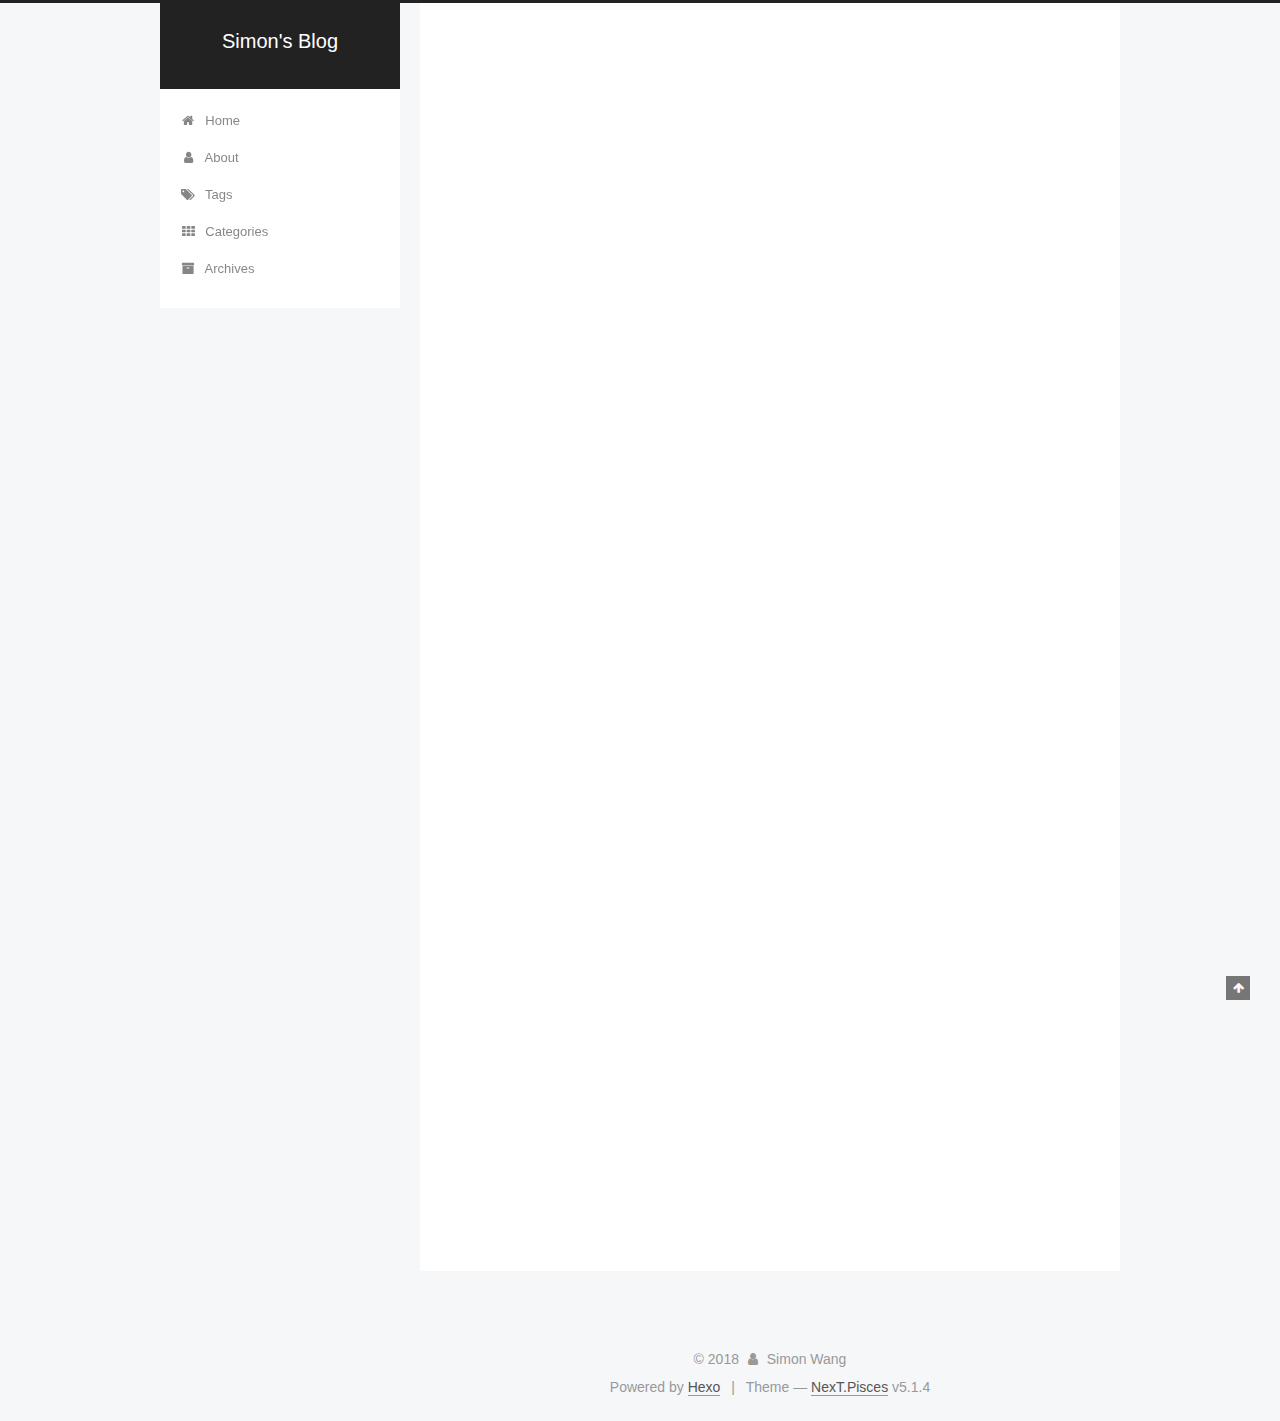
==== commit 2fee015c: "Site updated: 2018-09-26 20:33:10" ====
--- a/index.html
+++ b/index.html
@@ -5,7 +5,7 @@
   
 
 
-<html class="theme-next muse use-motion" lang="zh-Hans">
+<html class="theme-next pisces use-motion" lang="en">
 <head>
   <meta charset="UTF-8"/>
 <meta http-equiv="X-UA-Compatible" content="IE=edge" />
@@ -82,10 +82,10 @@
 <meta name="description" content="Data Science / Computer Science">
 <meta property="og:type" content="website">
 <meta property="og:title" content="Simon&#39;s Blog">
-<meta property="og:url" content="http://yoursite.com/index.html">
+<meta property="og:url" content="https://simonwang95.github.io/index.html">
 <meta property="og:site_name" content="Simon&#39;s Blog">
 <meta property="og:description" content="Data Science / Computer Science">
-<meta property="og:locale" content="zh-Hans">
+<meta property="og:locale" content="en">
 <meta name="twitter:card" content="summary">
 <meta name="twitter:title" content="Simon&#39;s Blog">
 <meta name="twitter:description" content="Data Science / Computer Science">
@@ -96,7 +96,7 @@
   var NexT = window.NexT || {};
   var CONFIG = {
     root: '/',
-    scheme: 'Muse',
+    scheme: 'Pisces',
     version: '5.1.4',
     sidebar: {"position":"left","display":"post","offset":12,"b2t":false,"scrollpercent":false,"onmobile":false},
     fancybox: true,
@@ -104,7 +104,7 @@
     motion: {"enable":true,"async":false,"transition":{"post_block":"fadeIn","post_header":"slideDownIn","post_body":"slideDownIn","coll_header":"slideLeftIn","sidebar":"slideUpIn"}},
     duoshuo: {
       userId: '0',
-      author: '博主'
+      author: 'Author'
     },
     algolia: {
       applicationID: '',
@@ -118,7 +118,7 @@
 
 
 
-  <link rel="canonical" href="http://yoursite.com/"/>
+  <link rel="canonical" href="https://simonwang95.github.io/"/>
 
 
 
@@ -136,7 +136,7 @@
 
 </head>
 
-<body itemscope itemtype="http://schema.org/WebPage" lang="zh-Hans">
+<body itemscope itemtype="http://schema.org/WebPage" lang="en">
 
   
   
@@ -185,17 +185,47 @@
             
               <i class="menu-item-icon fa fa-fw fa-home"></i> <br />
             
-            首页
+            Home
           </a>
         </li>
       
         
+        <li class="menu-item menu-item-about">
+          <a href="/about/" rel="section">
+            
+              <i class="menu-item-icon fa fa-fw fa-user"></i> <br />
+            
+            About
+          </a>
+        </li>
+      
+        
+        <li class="menu-item menu-item-tags">
+          <a href="/tags/" rel="section">
+            
+              <i class="menu-item-icon fa fa-fw fa-tags"></i> <br />
+            
+            Tags
+          </a>
+        </li>
+      
+        
+        <li class="menu-item menu-item-categories">
+          <a href="/categories/" rel="section">
+            
+              <i class="menu-item-icon fa fa-fw fa-th"></i> <br />
+            
+            Categories
+          </a>
+        </li>
+      
+        
         <li class="menu-item menu-item-archives">
           <a href="/archives/" rel="section">
             
               <i class="menu-item-icon fa fa-fw fa-archive"></i> <br />
             
-            归档
+            Archives
           </a>
         </li>
       
@@ -232,7 +262,7 @@
   
   
   <div class="post-block">
-    <link itemprop="mainEntityOfPage" href="http://yoursite.com/2018/09/26/Hello-Blog/">
+    <link itemprop="mainEntityOfPage" href="https://simonwang95.github.io/2018/09/26/Hello-Blog/">
 
     <span hidden itemprop="author" itemscope itemtype="http://schema.org/Person">
       <meta itemprop="name" content="Simon Wang">
@@ -261,9 +291,9 @@
                 <i class="fa fa-calendar-o"></i>
               </span>
               
-                <span class="post-meta-item-text">发表于</span>
+                <span class="post-meta-item-text">Posted on</span>
               
-              <time title="创建于" itemprop="dateCreated datePublished" datetime="2018-09-26T13:38:33+08:00">
+              <time title="Post created" itemprop="dateCreated datePublished" datetime="2018-09-26T13:38:33+08:00">
                 2018-09-26
               </time>
             
@@ -351,7 +381,7 @@
   
   
   <div class="post-block">
-    <link itemprop="mainEntityOfPage" href="http://yoursite.com/2018/09/26/hello-world/">
+    <link itemprop="mainEntityOfPage" href="https://simonwang95.github.io/2018/09/26/hello-world/">
 
     <span hidden itemprop="author" itemscope itemtype="http://schema.org/Person">
       <meta itemprop="name" content="Simon Wang">
@@ -380,9 +410,9 @@
                 <i class="fa fa-calendar-o"></i>
               </span>
               
-                <span class="post-meta-item-text">发表于</span>
+                <span class="post-meta-item-text">Posted on</span>
               
-              <time title="创建于" itemprop="dateCreated datePublished" datetime="2018-09-26T11:29:56+08:00">
+              <time title="Post created" itemprop="dateCreated datePublished" datetime="2018-09-26T11:29:56+08:00">
                 2018-09-26
               </time>
             
@@ -513,7 +543,7 @@
                 <a href="/archives/">
               
                   <span class="site-state-item-count">2</span>
-                  <span class="site-state-item-name">日志</span>
+                  <span class="site-state-item-name">posts</span>
                 </a>
               </div>
             
@@ -526,7 +556,7 @@
               <div class="site-state-item site-state-tags">
                 
                   <span class="site-state-item-count">1</span>
-                  <span class="site-state-item-name">标签</span>
+                  <span class="site-state-item-name">tags</span>
                 
               </div>
             
@@ -535,6 +565,22 @@
 
           
 
+          
+            <div class="links-of-author motion-element">
+                
+                  <span class="links-of-author-item">
+                    <a href="https://github.com/simonwang95" target="_blank" title="GitHub">
+                      
+                        <i class="fa fa-fw fa-github"></i>GitHub</a>
+                  </span>
+                
+                  <span class="links-of-author-item">
+                    <a href="wyq201607@gmail.com" target="_blank" title="E-Mail">
+                      
+                        <i class="fa fa-fw fa-envelope"></i>E-Mail</a>
+                  </span>
+                
+            </div>
           
 
           
@@ -572,7 +618,7 @@
 </div>
 
 
-  <div class="powered-by">由 <a class="theme-link" target="_blank" href="https://hexo.io">Hexo</a> 强力驱动</div>
+  <div class="powered-by">Powered by <a class="theme-link" target="_blank" href="https://hexo.io">Hexo</a></div>
 
 
 
@@ -580,7 +626,7 @@
 
 
 
-  <div class="theme-info">主题 &mdash; <a class="theme-link" target="_blank" href="https://github.com/iissnan/hexo-theme-next">NexT.Muse</a> v5.1.4</div>
+  <div class="theme-info">Theme &mdash; <a class="theme-link" target="_blank" href="https://github.com/iissnan/hexo-theme-next">NexT.Pisces</a> v5.1.4</div>
 
 
 
@@ -680,6 +726,13 @@
   
   
 
+
+  <script type="text/javascript" src="/js/src/affix.js?v=5.1.4"></script>
+
+  <script type="text/javascript" src="/js/src/schemes/pisces.js?v=5.1.4"></script>
+
+
+
   
 
   
--- a/css/main.css
+++ b/css/main.css
@@ -189,7 +189,7 @@
   font-size: 14px;
   line-height: 2;
   color: #555;
-  background: #fff;
+  background: #f5f7f9;
 }
 @media (max-width: 767px) {
   body {
@@ -653,8 +653,8 @@
 @media (min-width: 992px) {
   .full-image.full-image.full-image.full-image {
     max-width: none;
-    width: 110%;
-    margin: 25px -5%;
+    width: 118%;
+    margin: 0 -9%;
   }
 }
 .blockquote-center,
@@ -940,11 +940,11 @@
   display: inline-block;
   padding: 0 20px;
   font-size: 14px;
-  color: #fff;
-  background: #222;
-  border: 2px solid #222;
+  color: #555;
+  background: #fff;
+  border: 2px solid #555;
   text-decoration: none;
-  border-radius: 0;
+  border-radius: 2px;
   transition-property: background-color;
   transition-duration: 0.2s;
   transition-timing-function: ease-in-out;
@@ -953,8 +953,8 @@
 }
 .btn:hover {
   border-color: #222;
-  color: #222;
-  background: #fff;
+  color: #fff;
+  background: #222;
 }
 .btn +.btn {
   margin: 0 0 8px 8px;
@@ -1066,7 +1066,7 @@
   width: 24px;
   background: #222;
   font-size: 12px;
-  opacity: 1;
+  opacity: 0.6;
   color: #fff;
   cursor: pointer;
   text-align: center;
@@ -1087,7 +1087,7 @@
   }
 }
 .back-to-top.back-to-top-on {
-  bottom: 19px;
+  bottom: 30px;
 }
 .header {
   background: transparent;
@@ -1136,7 +1136,7 @@
 .site-subtitle {
   margin-top: 10px;
   font-size: 13px;
-  color: #999;
+  color: #ddd;
 }
 .use-motion .brand {
   opacity: 0;
@@ -1209,7 +1209,8 @@
   transition-timing-function: ease-in-out;
   transition-delay: 0s;
 }
-.menu .menu-item a:hover {
+.menu .menu-item a:hover,
+.menu-item-active a {
   border-bottom-color: #222;
 }
 .menu .menu-item .fa {
@@ -1738,20 +1739,20 @@
   display: block;
   margin: 0 auto;
   padding: 2px;
-  max-width: 96px;
+  max-width: 120px;
   height: auto;
-  border: 2px solid #333;
+  border: 1px solid #eee;
 }
 .site-author-name {
-  margin: 5px 0 0;
+  margin: 0;
   text-align: center;
-  color: #f5f5f5;
-  font-weight: normal;
+  color: #222;
+  font-weight: 600;
 }
 .site-description {
-  margin-top: 5px;
+  margin-top: 0;
   text-align: center;
-  font-size: 14px;
+  font-size: 13px;
   color: #999;
 }
 .site-state {
@@ -1763,7 +1764,7 @@
 .site-state-item {
   display: inline-block;
   padding: 0 15px;
-  border-left: 1px solid #333;
+  border-left: 1px solid #eee;
 }
 .site-state-item:first-child {
   border-left: none;
@@ -1776,11 +1777,11 @@
   text-align: center;
   color: inherit;
   font-weight: 600;
-  font-size: 18px;
+  font-size: 16px;
 }
 .site-state-item-name {
   font-size: 13px;
-  color: inherit;
+  color: #999;
 }
 .feed-link {
   margin-top: 20px;
@@ -1822,7 +1823,7 @@
   width: 4px;
   height: 4px;
   border-radius: 50%;
-  background: #08e40d;
+  background: #5d2a6e;
 }
 .links-of-blogroll {
   font-size: 13px;
@@ -1860,7 +1861,7 @@
   color: #555;
 }
 .sidebar-nav li:hover {
-  color: #f5f5f5;
+  color: #fc6423;
 }
 .page-post-detail .sidebar-nav-toc {
   padding: 0 5px;
@@ -1869,11 +1870,11 @@
   margin-left: 10px;
 }
 .sidebar-nav .sidebar-nav-active {
-  color: #87daff;
-  border-bottom-color: #87daff;
+  color: #fc6423;
+  border-bottom-color: #fc6423;
 }
 .sidebar-nav .sidebar-nav-active:hover {
-  color: #87daff;
+  color: #fc6423;
 }
 .sidebar-panel {
   display: none;
@@ -1906,12 +1907,12 @@
   transition-timing-function: ease-in-out;
   transition-delay: 0s;
   transition-property: all;
-  color: #999;
-  border-bottom-color: #555;
+  color: #666;
+  border-bottom-color: #ccc;
 }
 .post-toc ol a:hover {
-  color: #ccc;
-  border-bottom-color: #ccc;
+  color: #000;
+  border-bottom-color: #000;
 }
 .post-toc .nav-item {
   overflow: hidden;
@@ -1933,14 +1934,14 @@
   display: block;
 }
 .post-toc .nav .active > a {
-  color: #87daff;
-  border-bottom-color: #87daff;
+  color: #fc6423;
+  border-bottom-color: #fc6423;
 }
 .post-toc .nav .active-current > a {
-  color: #87daff;
+  color: #fc6423;
 }
 .post-toc .nav .active-current > a:hover {
-  color: #87daff;
+  color: #fc6423;
 }
 .footer {
   font-size: 14px;
@@ -2345,6 +2346,16 @@
   transform: translate(-50%, -50%);
   color: #ccc;
 }
+@media (min-width: 768px) and (max-width: 991px) {
+  .busuanzi-count {
+    width: auto;
+  }
+}
+@media (max-width: 767px) {
+  .busuanzi-count {
+    width: auto;
+  }
+}
 .site-uv,
 .site-pv,
 .page-pv {
@@ -2580,83 +2591,403 @@
   }
 }
 .page-post-detail .sidebar-toggle-line {
-  background: #87daff;
+  background: #fc6423;
 }
 .page-post-detail .comments {
   overflow: hidden;
 }
-@media (max-width: 767px) {
-  .header-inner,
-  .container .main-inner,
+.header {
+  position: relative;
+  margin: 0 auto;
+  width: 960px;
+}
+@media (min-width: 768px) and (max-width: 991px) {
+  .header {
+    width: auto;
+  }
+}
+@media (max-width: 767px) {
+  .header {
+    width: auto;
+  }
+}
+.header-inner {
+  position: absolute;
+  top: 0;
+  overflow: hidden;
+  padding: 0;
+  width: 240px;
+  background: #fff;
+  box-shadow: initial;
+  border-radius: initial;
+}
+@media (min-width: 1600px) {
+  .container .header-inner {
+    width: 240px;
+  }
+}
+@media (min-width: 768px) and (max-width: 991px) {
+  .header-inner {
+    position: relative;
+    width: auto;
+    border-radius: initial;
+  }
+}
+@media (max-width: 767px) {
+  .header-inner {
+    position: relative;
+    width: auto;
+    border-radius: initial;
+  }
+}
+.main:before,
+.main:after {
+  content: " ";
+  display: table;
+}
+.main:after {
+  clear: both;
+}
+@media (min-width: 768px) and (max-width: 991px) {
+  .main {
+    padding-bottom: 100px;
+  }
+}
+@media (max-width: 767px) {
+  .main {
+    padding-bottom: 100px;
+  }
+}
+.container .main-inner {
+  width: 960px;
+}
+@media (min-width: 768px) and (max-width: 991px) {
+  .container .main-inner {
+    width: auto;
+  }
+}
+@media (max-width: 767px) {
+  .container .main-inner {
+    width: auto;
+  }
+}
+.content-wrap {
+  float: right;
+  box-sizing: border-box;
+  padding: 40px;
+  width: 700px;
+  background: #fff;
+  min-height: 700px;
+  box-shadow: initial;
+  border-radius: initial;
+}
+@media (min-width: 768px) and (max-width: 991px) {
+  .content-wrap {
+    width: 100%;
+    padding: 20px;
+    border-radius: initial;
+  }
+}
+@media (max-width: 767px) {
+  .content-wrap {
+    width: 100%;
+    padding: 20px;
+    min-height: auto;
+    border-radius: initial;
+  }
+}
+.sidebar {
+  position: static;
+  float: left;
+  margin-top: 300px;
+  width: 240px;
+  background: #f5f7f9;
+  box-shadow: none;
+}
+@media (min-width: 768px) and (max-width: 991px) {
+  .sidebar {
+    display: none;
+  }
+}
+@media (max-width: 767px) {
+  .sidebar {
+    display: none;
+  }
+}
+.sidebar-toggle {
+  display: none;
+}
+.footer-inner {
+  width: 960px;
+  padding-left: 260px;
+}
+@media (min-width: 768px) and (max-width: 991px) {
   .footer-inner {
     width: auto;
-  }
-}
-embed {
-  display: block;
-  margin: 0px auto 25px auto;
-}
-.custom-logo .site-meta-headline {
-  text-align: center;
-}
-.custom-logo .brand {
+    padding-left: 0 !important;
+    padding-right: 0 !important;
+  }
+}
+@media (max-width: 767px) {
+  .footer-inner {
+    width: auto;
+    padding-left: 0 !important;
+    padding-right: 0 !important;
+  }
+}
+.sidebar-position-right .header-inner {
+  right: 0;
+}
+.sidebar-position-right .content-wrap {
+  float: left;
+}
+.sidebar-position-right .sidebar {
+  float: right;
+}
+.sidebar-position-right .footer-inner {
+  padding-left: 0;
+  padding-right: 260px;
+}
+.site-brand-wrapper {
+  position: relative;
+}
+.site-meta {
+  padding: 20px 0;
+  color: #fff;
+  background: #222;
+}
+@media (min-width: 768px) and (max-width: 991px) {
+  .site-meta {
+    box-shadow: 0 0 16px rgba(0,0,0,0.5);
+  }
+}
+@media (max-width: 767px) {
+  .site-meta {
+    box-shadow: 0 0 16px rgba(0,0,0,0.5);
+  }
+}
+.brand {
+  padding: 0;
   background: none;
 }
-.custom-logo .site-title {
-  margin: 10px auto 0;
-  font-size: 24px;
-  color: #222;
-}
-.custom-logo .site-title a {
-  border: none;
-}
-.custom-logo-image {
-  margin: 0 auto;
-  padding: 5px;
-  max-width: 150px;
-  background: #fff;
-}
-@media (max-width: 767px) {
-  .site-nav {
-    position: absolute;
-    left: 0;
-    top: 52px;
-    margin: 0;
-    width: 100%;
-    padding: 0;
-    background: #fff;
-    border-bottom: 1px solid #ddd;
-    z-index: 1030;
-  }
-}
-@media (max-width: 767px) {
-  .menu {
-    text-align: left;
-  }
-}
-@media (max-width: 767px) {
-  .menu .menu-item {
-    display: block;
-    margin: 0 10px;
-    vertical-align: top;
-  }
-}
-@media (max-width: 767px) {
-  .menu .menu-item br {
-    display: none;
-  }
-}
-@media (max-width: 767px) {
-  .menu .menu-item a {
-    padding: 5px 10px;
-  }
-}
-.menu .menu-item .fa {
-  margin-right: 0;
+.brand:hover {
+  color: #fff;
+}
+.site-subtitle {
+  margin: 10px 10px 0;
+  font-weight: initial;
 }
 .site-search form {
   display: none;
 }
+.site-nav {
+  border-top: none;
+}
+@media (min-width: 768px) and (max-width: 991px) {
+  .site-nav {
+    display: none !important;
+  }
+}
+@media (min-width: 768px) and (max-width: 991px) {
+  .site-nav-on {
+    display: block !important;
+  }
+}
+.menu .menu-item {
+  display: block;
+  margin: 0;
+}
+.menu .menu-item a {
+  position: relative;
+  box-sizing: border-box;
+  padding: 5px 20px;
+  text-align: left;
+  line-height: inherit;
+  transition-property: background-color;
+  transition-duration: 0.2s;
+  transition-timing-function: ease-in-out;
+  transition-delay: 0s;
+}
+.menu .menu-item a:hover,
+.menu-item-active a {
+  background: #f9f9f9;
+  border-bottom-color: #fff;
+}
+.menu .menu-item br {
+  display: none;
+}
+.menu-item-active a:after {
+  content: " ";
+  position: absolute;
+  top: 50%;
+  margin-top: -3px;
+  right: 15px;
+  width: 6px;
+  height: 6px;
+  border-radius: 50%;
+  background-color: #bbb;
+}
+.btn-bar {
+  background-color: #fff;
+}
+.site-nav-toggle {
+  left: 20px;
+  top: 50%;
+  -webkit-transform: translateY(-50%);
+  -webkit-transform: translateY(-50%);
+  -moz-transform: translateY(-50%);
+  -ms-transform: translateY(-50%);
+  -o-transform: translateY(-50%);
+  transform: translateY(-50%);
+}
+@media (min-width: 768px) and (max-width: 991px) {
+  .site-nav-toggle {
+    display: block;
+  }
+}
+.use-motion .sidebar .motion-element {
+  opacity: 1;
+}
+.sidebar {
+  margin-left: -100%;
+  right: auto;
+  bottom: auto;
+  -webkit-transform: none;
+}
+.sidebar-inner {
+  box-sizing: border-box;
+  width: 240px;
+  color: #555;
+  background: #fff;
+  box-shadow: initial;
+  border-radius: initial;
+  opacity: 0;
+}
+.sidebar-inner.affix {
+  position: fixed;
+  top: 12px;
+}
+.sidebar-inner.affix-bottom {
+  position: absolute;
+}
+.site-overview {
+  text-align: left;
+}
+.site-author:before,
+.site-author:after {
+  content: " ";
+  display: table;
+}
+.site-author:after {
+  clear: both;
+}
+.sidebar a {
+  color: #555;
+}
+.sidebar a:hover {
+  color: #222;
+}
+.site-state-item {
+  padding: 0 10px;
+}
+.links-of-author-item a:before {
+  display: none;
+}
+.links-of-author-item a {
+  border-bottom: none;
+  text-decoration: underline;
+}
+.feed-link {
+  border-top: 1px dotted #ccc;
+  border-bottom: 1px dotted #ccc;
+  text-align: center;
+}
+.feed-link a {
+  display: block;
+  color: #fc6423;
+  border: none;
+}
+.feed-link a:hover {
+  background: none;
+  color: #e34603;
+}
+.feed-link a:hover i {
+  color: #e34603;
+}
+.links-of-author {
+  display: flex;
+  flex-wrap: wrap;
+  justify-content: center;
+}
+.links-of-author-item {
+  margin: 5px 0 0;
+  width: 50%;
+}
+.links-of-author-item a {
+  max-width: 216px;
+  box-sizing: border-box;
+  display: inline-block;
+  margin-right: 0;
+  margin-bottom: 0;
+  padding: 0 5px;
+  overflow: hidden;
+  white-space: nowrap;
+  text-overflow: ellipsis;
+}
+.links-of-author-item a {
+  display: block;
+  text-decoration: none;
+}
+.links-of-author-item a:hover {
+  border-radius: 4px;
+  background: #eee;
+}
+.links-of-author-item .fa {
+  margin-right: 2px;
+  font-size: 16px;
+}
+.links-of-author-item .fa-globe {
+  font-size: 15px;
+}
+.links-of-blogroll {
+  text-align: center;
+  margin-top: 20px;
+  padding: 3px 0 0;
+  border-top: 1px dotted #ccc;
+}
+.links-of-blogroll-title {
+  margin-top: 0;
+}
+.links-of-blogroll-item {
+  padding: 0;
+}
+.links-of-blogroll-inline:before,
+.links-of-blogroll-inline:after {
+  content: " ";
+  display: table;
+}
+.links-of-blogroll-inline:after {
+  clear: both;
+}
 .links-of-blogroll-inline .links-of-blogroll-item {
-  display: inline-block;
-}
+  margin: 5px 0 0;
+  width: 50%;
+  display: inline-block;
+  width: unset;
+}
+.links-of-blogroll-inline .links-of-blogroll-item a {
+  max-width: 216px;
+  box-sizing: border-box;
+  display: inline-block;
+  margin-right: 0;
+  margin-bottom: 0;
+  padding: 0 5px;
+  overflow: hidden;
+  white-space: nowrap;
+  text-overflow: ellipsis;
+}
+@media (max-width: 767px) {
+  .post-body {
+    text-align: justify;
+  }
+}
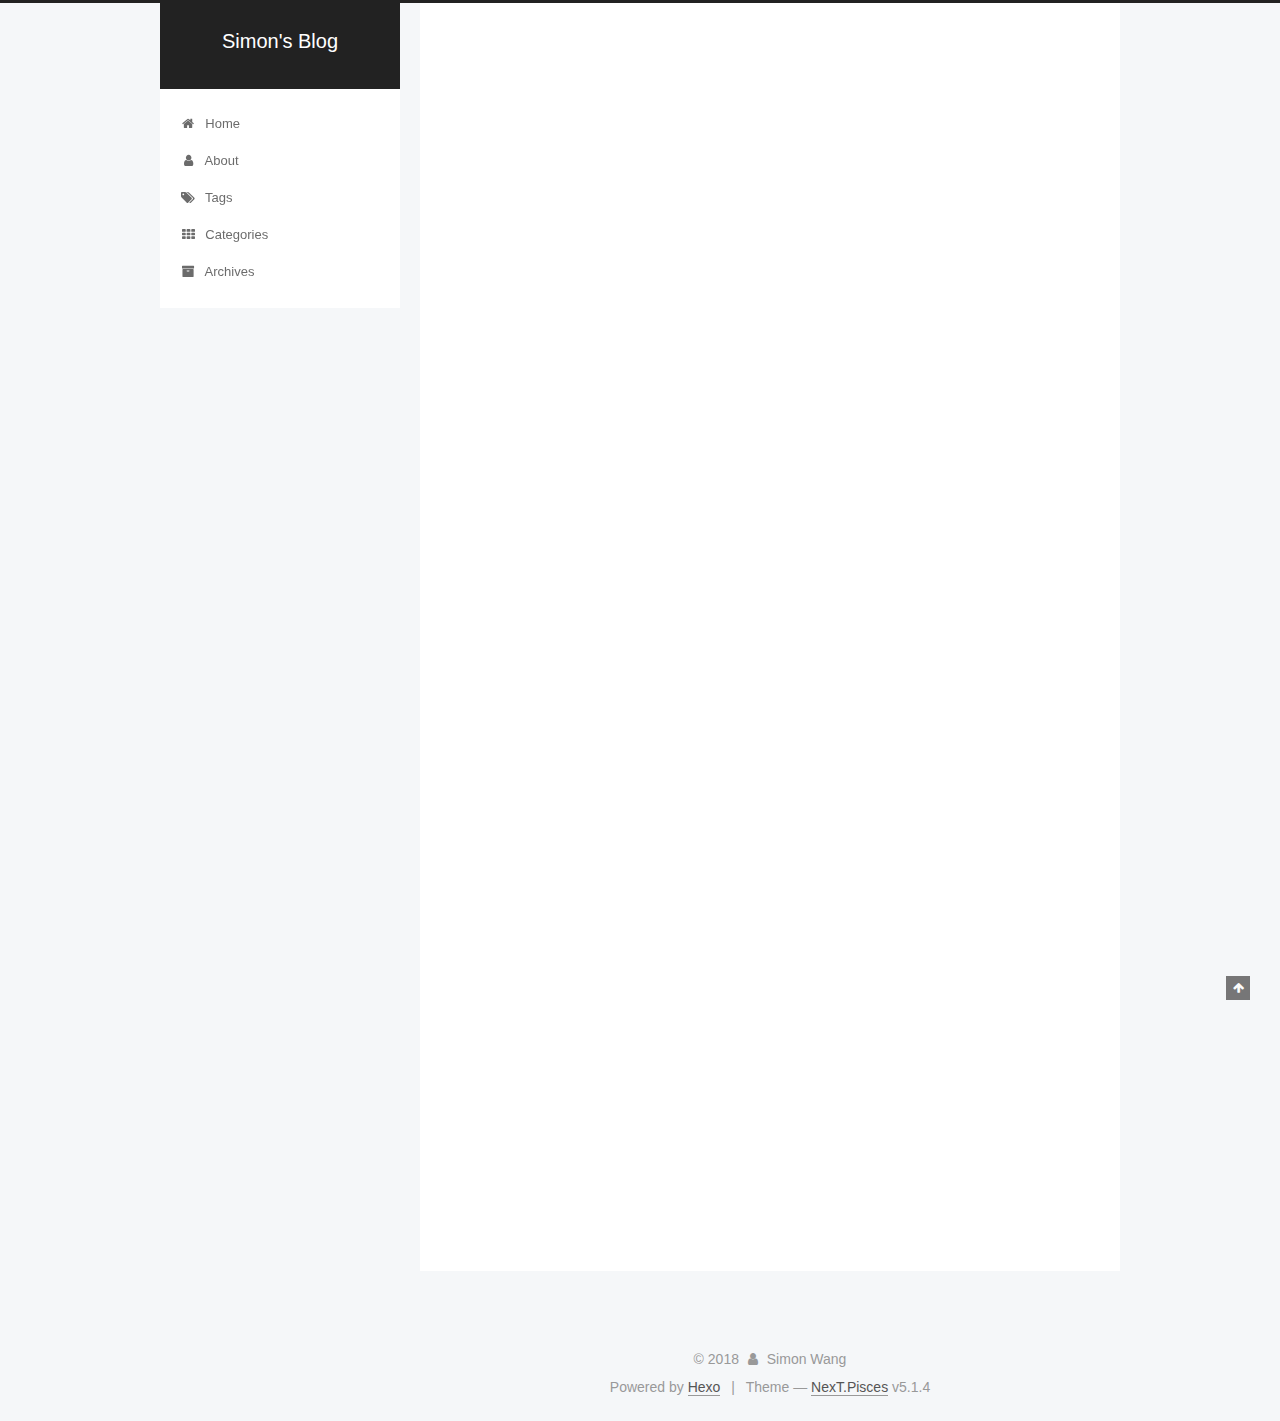
==== commit c43d9b03: "Site updated: 2018-09-26 21:10:25" ====
--- a/index.html
+++ b/index.html
@@ -554,10 +554,10 @@
               
               
               <div class="site-state-item site-state-tags">
-                
+                <a href="/tags/index.html">
                   <span class="site-state-item-count">1</span>
                   <span class="site-state-item-name">tags</span>
-                
+                </a>
               </div>
             
 
--- a/css/main.css
+++ b/css/main.css
@@ -1823,7 +1823,7 @@
   width: 4px;
   height: 4px;
   border-radius: 50%;
-  background: #5d2a6e;
+  background: #c2fe44;
 }
 .links-of-blogroll {
   font-size: 13px;
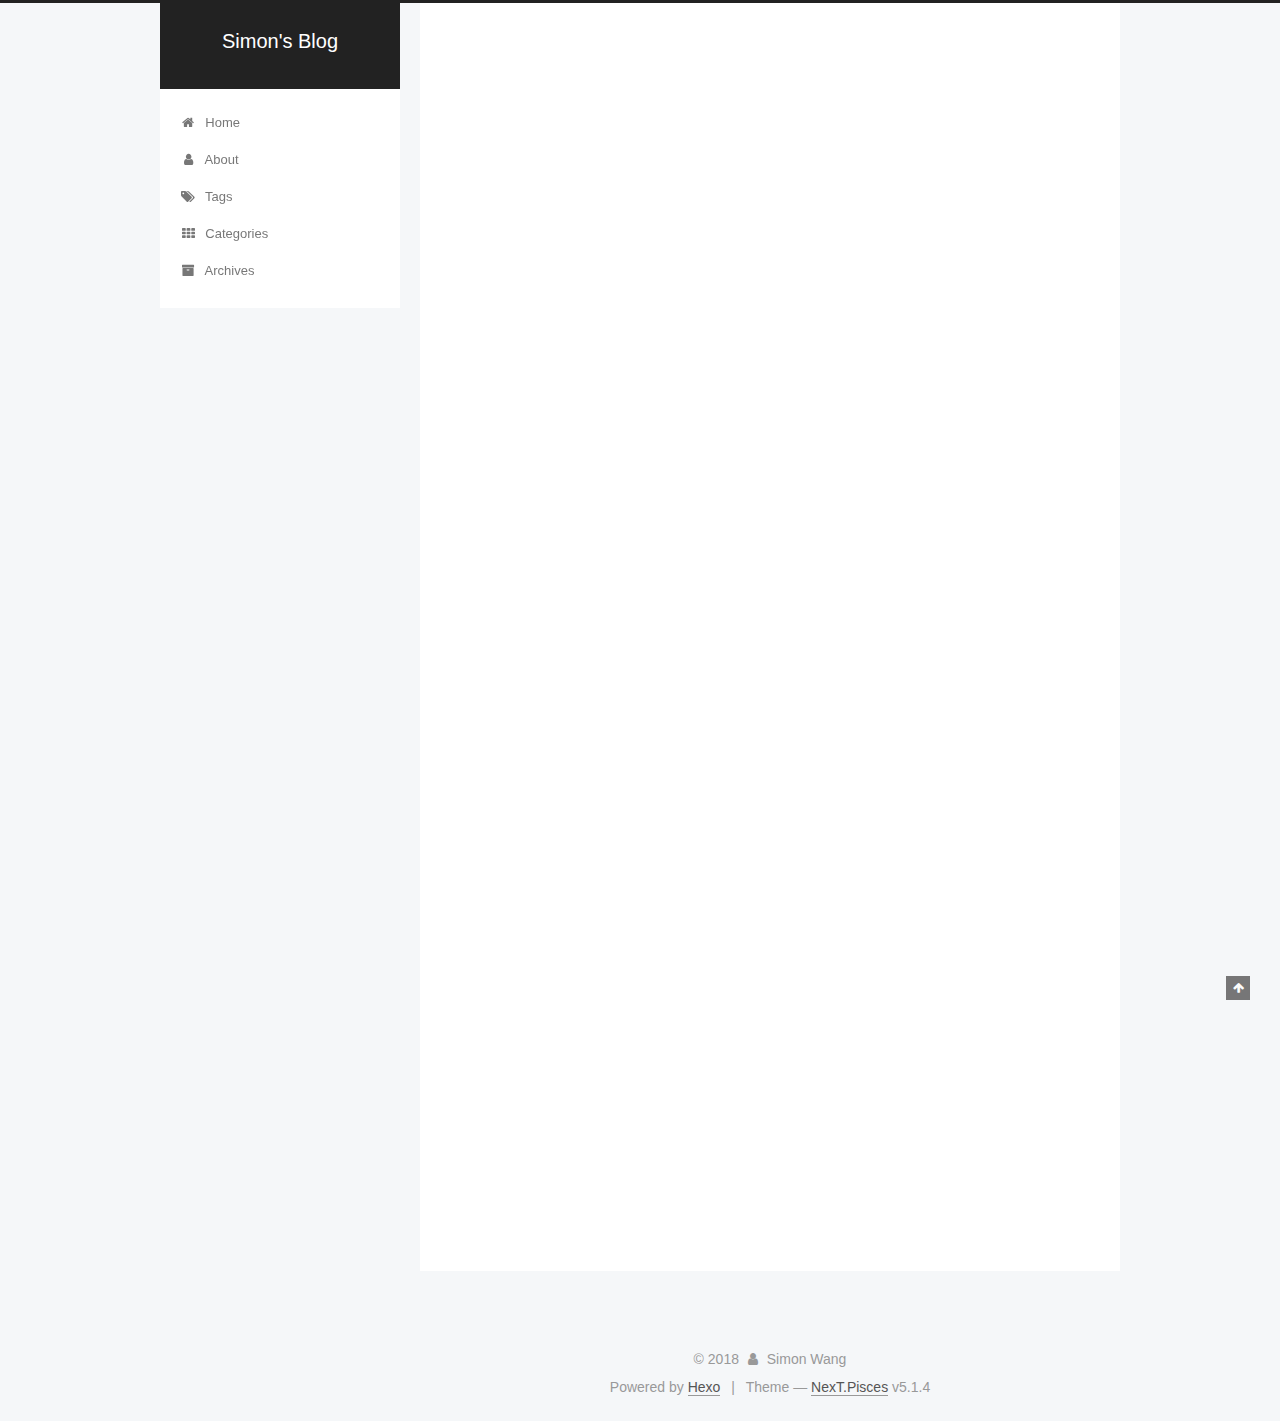
==== commit 594e5e7b: "Site updated: 2018-09-26 21:17:06" ====
--- a/index.html
+++ b/index.html
@@ -574,12 +574,6 @@
                         <i class="fa fa-fw fa-github"></i>GitHub</a>
                   </span>
                 
-                  <span class="links-of-author-item">
-                    <a href="wyq201607@gmail.com" target="_blank" title="E-Mail">
-                      
-                        <i class="fa fa-fw fa-envelope"></i>E-Mail</a>
-                  </span>
-                
             </div>
           
 
--- a/css/main.css
+++ b/css/main.css
@@ -1823,7 +1823,7 @@
   width: 4px;
   height: 4px;
   border-radius: 50%;
-  background: #c2fe44;
+  background: #1f4bff;
 }
 .links-of-blogroll {
   font-size: 13px;
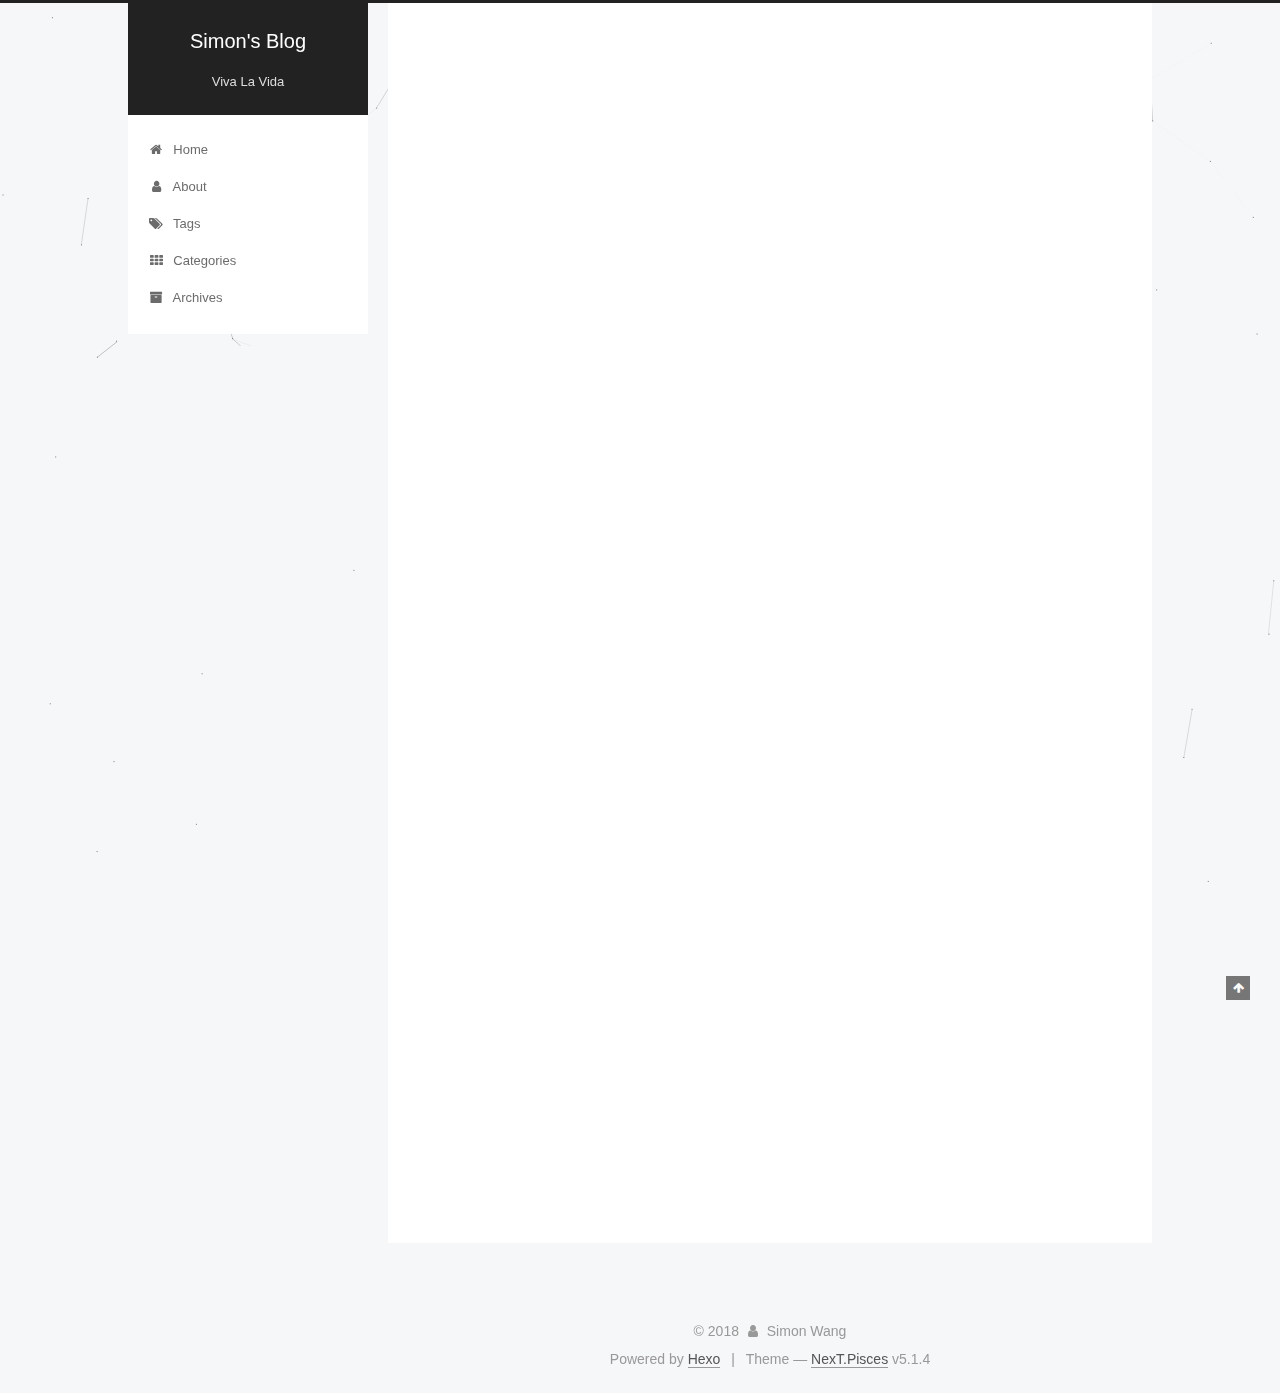
==== commit 9b337863: "Site updated: 2018-11-01 16:02:37" ====
--- a/index.html
+++ b/index.html
@@ -160,7 +160,7 @@
       </a>
     </div>
       
-        <p class="site-subtitle"></p>
+        <p class="site-subtitle">Viva La Vida</p>
       
   </div>
 
@@ -667,6 +667,8 @@
   
 
 
+  
+
 
 
 
@@ -705,6 +707,11 @@
   
   
     <script type="text/javascript" src="/lib/fancybox/source/jquery.fancybox.pack.js?v=2.1.5"></script>
+  
+
+  
+  
+    <script type="text/javascript" src="/lib/canvas-nest/canvas-nest.min.js"></script>
   
 
 
--- a/css/main.css
+++ b/css/main.css
@@ -1823,7 +1823,7 @@
   width: 4px;
   height: 4px;
   border-radius: 50%;
-  background: #1f4bff;
+  background: #a21cff;
 }
 .links-of-blogroll {
   font-size: 13px;
@@ -2748,6 +2748,15 @@
   padding-left: 0;
   padding-right: 260px;
 }
+.header {
+  width: 80%;
+}
+.container .main-inner {
+  width: 80%;
+}
+.content-wrap {
+  width: calc(100% - 260px);
+}
 .site-brand-wrapper {
   position: relative;
 }
